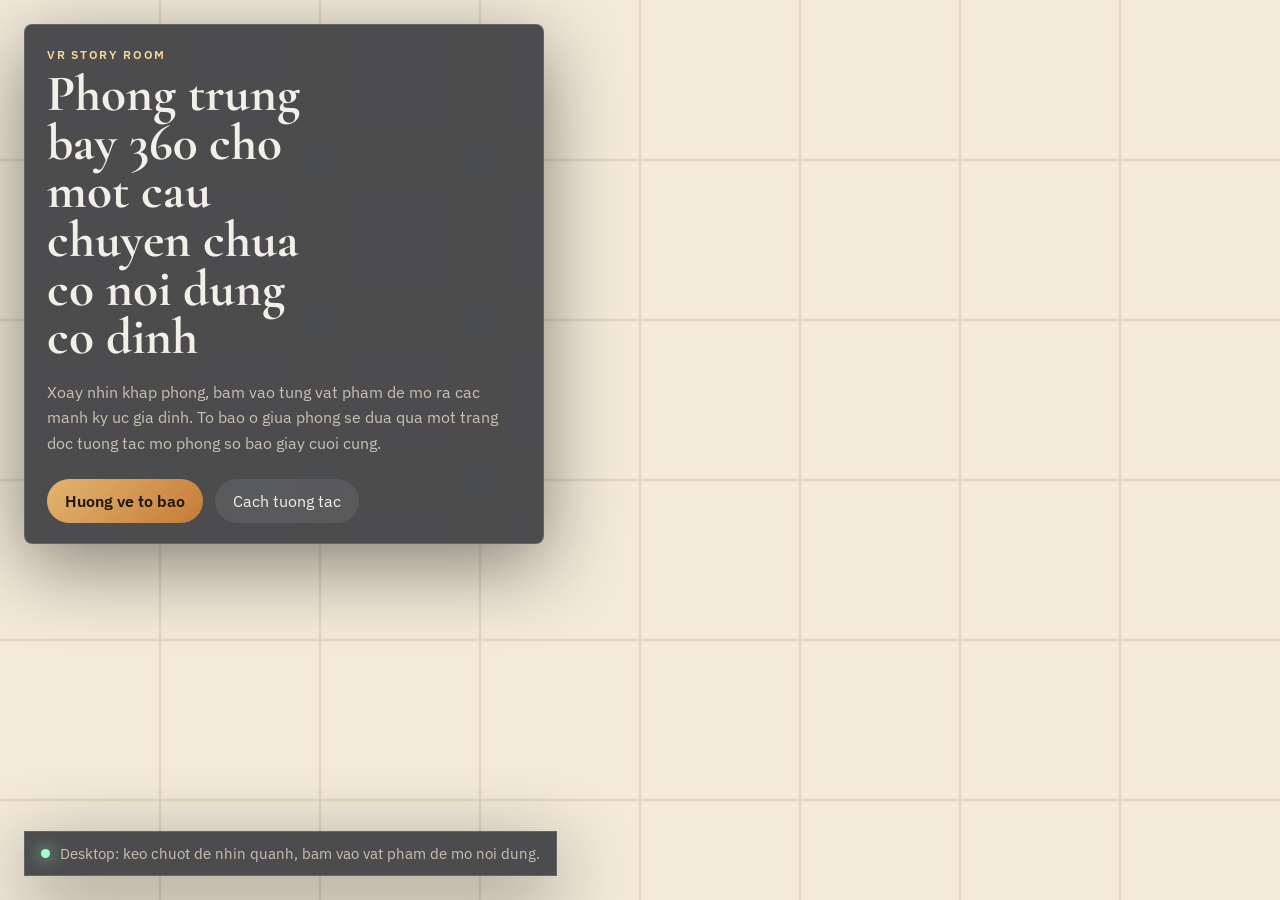
==== index.html @ aeb3fb99 "Add files via upload" ====
<!DOCTYPE html>
<html lang="vi">
  <head>
    <meta charset="UTF-8" />
    <meta name="viewport" content="width=device-width, initial-scale=1.0" />
    <title>Phong Trung Bay 360</title>
    <meta
      name="description"
      content="Mot phong trung bay 360 do ke chuyen bang vat pham va mot trang bao tuong tac."
    />
    <link rel="preconnect" href="https://fonts.googleapis.com" />
    <link rel="preconnect" href="https://fonts.gstatic.com" crossorigin />
    <link
      href="https://fonts.googleapis.com/css2?family=Cormorant+Garamond:wght@500;600;700&family=IBM+Plex+Sans:wght@400;500;600&display=swap"
      rel="stylesheet"
    />
    <link rel="stylesheet" href="./styles.css" />
    <script src="https://aframe.io/releases/1.7.1/aframe.min.js"></script>
    <script src="./script.js" defer></script>
  </head>
  <body>
    <main class="app-shell">
      <section class="hud">
        <div class="hud__intro glass">
          <p class="eyebrow">VR Story Room</p>
          <h1>Phong trung bay 360 cho mot cau chuyen chua co noi dung co dinh</h1>
          <p class="lede">
            Xoay nhin khap phong, bam vao tung vat pham de mo ra cac manh ky uc gia dinh.
            To bao o giua phong se dua qua mot trang doc tuong tac mo phong so bao giay cuoi cung.
          </p>
          <div class="hud__actions">
            <button type="button" class="button button--primary" data-action="focus-newspaper">
              Huong ve to bao
            </button>
            <button type="button" class="button" data-action="toggle-help">
              Cach tuong tac
            </button>
          </div>
        </div>

        <div class="hud__status glass">
          <span class="status-dot"></span>
          <span>Desktop: keo chuot de nhin quanh, bam vao vat pham de mo noi dung.</span>
        </div>
      </section>

      <section class="help-panel glass" id="helpPanel" hidden>
        <div class="panel-header">
          <div>
            <p class="eyebrow">Huong dan</p>
            <h2>Dieu huong phong 360</h2>
          </div>
          <button type="button" class="icon-button" data-action="close-help" aria-label="Dong huong dan">
            x
          </button>
        </div>
        <ul class="help-list">
          <li>Keo chuot hoac vuot man hinh de xoay nhin 360 do.</li>
          <li>Bam vao vong sang tren tung vat pham de doc noi dung gia dinh.</li>
          <li>Bam vao to bao de chuyen sang giao dien bao tuong tac.</li>
          <li>Bam "Tro lai phong" de quay lai khong gian VR bat cu luc nao.</li>
        </ul>
      </section>

      <section class="overlay overlay--hidden glass" id="artifactPanel" aria-live="polite">
        <div class="panel-header">
          <div>
            <p class="eyebrow" id="artifactTag">Vat pham</p>
            <h2 id="artifactTitle">Tieu de</h2>
          </div>
          <button type="button" class="icon-button" data-action="close-panel" aria-label="Dong thong tin">
            x
          </button>
        </div>
        <p class="artifact-subtitle" id="artifactSubtitle"></p>
        <div class="artifact-body" id="artifactBody"></div>
      </section>

      <section class="newspaper overlay overlay--hidden" id="newspaperView" aria-live="polite">
        <div class="newspaper__toolbar">
          <div>
            <p class="eyebrow">Tu phong trung bay sang mat bao</p>
            <h2>So bao cuoi cung</h2>
          </div>
          <div class="newspaper__actions">
            <button type="button" class="button button--light" data-action="open-frontpage">
              Trang nhat
            </button>
            <button type="button" class="button button--light" data-action="open-feature">
              Phong su
            </button>
            <button type="button" class="button button--light" data-action="close-newspaper">
              Tro lai phong
            </button>
          </div>
        </div>

        <div class="newspaper__pages" data-mode="frontpage">
          <article class="sheet sheet--front">
            <header class="masthead">
              <p class="masthead__date">Saigon, thang 05 nam 2020</p>
              <h3>Nhip Song Cuoi Tuan</h3>
              <p class="masthead__tagline">Ban in cuoi cung truoc khi toa soan dung bao giay</p>
            </header>

            <section class="front-layout">
              <div class="headline-block">
                <p class="kicker">Ban dac biet</p>
                <h4>Tieng may in dung lai, ky uc bat dau noi lon hon</h4>
                <p>
                  So bao nay duoc trung bay nhu mot vat chuyen canh: tu giay muc sang khong gian
                  so, tu doc don tuyen sang trinh dien, tu tin tuc sang hoi uc.
                </p>
                <button type="button" class="text-link" data-action="open-feature">
                  Mo bai phong su chinh
                </button>
              </div>

              <div class="front-photo" aria-hidden="true">
                <div class="press-room">
                  <span class="press-room__beam"></span>
                  <span class="press-room__beam"></span>
                  <span class="press-room__beam"></span>
                </div>
              </div>

              <div class="column-snippets">
                <button type="button" class="snippet" data-feature="editor-note">
                  <span class="snippet__label">Thu toa soan</span>
                  <strong>Mot loi chao tam biet khong hoan toan buon ba</strong>
                </button>
                <button type="button" class="snippet" data-feature="timeline">
                  <span class="snippet__label">Du lieu</span>
                  <strong>4 cot moc tu ngay phong vien roi toa soan den ngay may in tat</strong>
                </button>
                <button type="button" class="snippet" data-feature="archive">
                  <span class="snippet__label">Luu tru</span>
                  <strong>Nhung gi se duoc giu lai khi bao giay khong con duoc in</strong>
                </button>
              </div>
            </section>
          </article>

          <article class="sheet sheet--feature">
            <div class="feature-grid">
              <section class="feature-main">
                <p class="kicker" id="featureKicker">Phong su</p>
                <h4 id="featureTitle">Mot phong tin vang tieng may rot xoat</h4>
                <p class="feature-deck" id="featureDeck">
                  Ban mo rong noi dung nay bang van ban that cua ban sau, hien tai duoc dien bang
                  mot nhom chi tiet gia dinh de giu dung tinh chat trien lam ke chuyen.
                </p>
                <div class="feature-copy" id="featureCopy"></div>
              </section>

              <aside class="feature-side">
                <div class="archive-card">
                  <p class="archive-card__label">Chi tiet tuong tac</p>
                  <h5>Ban co the doi goc ke chuyen</h5>
                  <p>
                    Moi nut o cot ben nay la mot lop noi dung. Khi co chat lieu that, ban chi can
                    thay du lieu trong `script.js`.
                  </p>
                </div>
                <div class="sidebar-list">
                  <button type="button" class="sidebar-item" data-feature="editor-note">
                    Thu toa soan
                  </button>
                  <button type="button" class="sidebar-item" data-feature="timeline">
                    Cot moc chuyen doi
                  </button>
                  <button type="button" class="sidebar-item" data-feature="archive">
                    Vat con sot lai
                  </button>
                </div>
              </aside>
            </div>
          </article>
        </div>
      </section>

      <section class="scene-wrap" id="sceneWrap">
        <a-scene
          renderer="antialias: true; colorManagement: true"
          background="color: #111111"
          vr-mode-ui="enabled: true"
          embedded
        >
          <a-assets>
            <img
              id="paperTexture"
              alt=""
              src="data:image/svg+xml;utf8,%3Csvg xmlns='http://www.w3.org/2000/svg' viewBox='0 0 512 512'%3E%3Crect width='512' height='512' fill='%23f3ead9'/%3E%3Cg fill='none' stroke='%23d3c3a5' stroke-width='1' opacity='.45'%3E%3Cpath d='M0 64h512M0 128h512M0 192h512M0 256h512M0 320h512M0 384h512M0 448h512'/%3E%3Cpath d='M64 0v512M128 0v512M192 0v512M256 0v512M320 0v512M384 0v512M448 0v512'/%3E%3C/g%3E%3C/svg%3E"
            />
          </a-assets>

          <a-entity light="type: ambient; color: #b9d0ff; intensity: 0.95"></a-entity>
          <a-entity light="type: point; color: #ffe2a0; intensity: 1.2; distance: 18" position="0 4 0"></a-entity>
          <a-entity light="type: point; color: #7fb2ff; intensity: 0.6; distance: 14" position="-3 2 -3"></a-entity>

          <a-sky color="#0f1117"></a-sky>
          <a-plane
            position="0 0 0"
            rotation="-90 0 0"
            width="14"
            height="14"
            color="#38281f"
            material="roughness: 1; metalness: 0.05"
          ></a-plane>

          <a-box position="0 2.5 -7" width="14" height="5" depth="0.3" color="#2b2624"></a-box>
          <a-box position="7 2.5 0" width="0.3" height="5" depth="14" color="#211c1b"></a-box>
          <a-box position="-7 2.5 0" width="0.3" height="5" depth="14" color="#211c1b"></a-box>
          <a-box position="0 5 0" width="14" height="0.2" depth="14" color="#171717"></a-box>

          <a-cylinder position="0 0.55 -2.1" radius="0.75" height="1.1" color="#5f4735"></a-cylinder>
          <a-box
            id="newspaperArtifact"
            class="clickable"
            data-artifact="newspaper"
            position="0 1.32 -2.1"
            rotation="-12 0 0"
            width="1.1"
            height="0.04"
            depth="0.82"
            material="src: #paperTexture; roughness: 1"
            shadow="cast: true"
          ></a-box>
          <a-ring
            class="clickable"
            data-artifact="newspaper"
            position="0 1.52 -2.1"
            rotation="90 0 0"
            radius-inner="0.26"
            radius-outer="0.34"
            color="#f6d79a"
            material="opacity: 0.95"
            animation="property: scale; dir: alternate; dur: 1300; easing: easeInOutSine; loop: true; to: 1.12 1.12 1.12"
          ></a-ring>

          <a-box position="-3.4 0.58 -3.4" width="0.95" height="1.16" depth="0.95" color="#51453f"></a-box>
          <a-cylinder position="-3.4 1.18 -3.4" radius="0.31" height="0.52" color="#cfc6b8"></a-cylinder>
          <a-box position="-3.4 1.52 -3.18" width="0.56" height="0.06" depth="0.18" color="#111111"></a-box>
          <a-ring
            class="clickable"
            data-artifact="voice"
            position="-3.4 2.02 -3.18"
            rotation="0 45 0"
            radius-inner="0.16"
            radius-outer="0.22"
            color="#8bc6ff"
            animation="property: rotation; dur: 6000; easing: linear; loop: true; to: 0 405 0"
          ></a-ring>

          <a-box position="3.2 0.58 -3.3" width="0.96" height="1.16" depth="0.96" color="#4a4038"></a-box>
          <a-box position="3.2 1.5 -3.3" width="0.74" height="0.58" depth="0.42" color="#262321"></a-box>
          <a-box position="3.2 1.86 -3.1" width="0.34" height="0.12" depth="0.08" color="#8b6f4f"></a-box>
          <a-ring
            class="clickable"
            data-artifact="typewriter"
            position="3.2 2.08 -3.1"
            rotation="0 -35 0"
            radius-inner="0.16"
            radius-outer="0.22"
            color="#ffa6a6"
            animation="property: rotation; dur: 5800; easing: linear; loop: true; to: 0 325 0"
          ></a-ring>

          <a-box position="-4.6 1.8 2.7" width="1.36" height="1.82" depth="0.16" color="#63584e"></a-box>
          <a-plane position="-4.58 1.8 2.8" width="1.12" height="1.52" color="#ece3d1"></a-plane>
          <a-ring
            class="clickable"
            data-artifact="timeline"
            position="-4.58 0.76 2.78"
            rotation="0 38 0"
            radius-inner="0.15"
            radius-outer="0.22"
            color="#a9f0d1"
            animation="property: scale; dir: alternate; dur: 1150; easing: easeInOutSine; loop: true; to: 1.16 1.16 1.16"
          ></a-ring>

          <a-box position="4.5 0.55 2.5" width="1.06" height="1.1" depth="1.06" color="#443931"></a-box>
          <a-box position="4.5 1.36 2.5" width="0.9" height="0.26" depth="0.56" color="#80584a"></a-box>
          <a-cylinder position="4.12 1.72 2.52" radius="0.11" height="0.48" color="#d6b486"></a-cylinder>
          <a-cylinder position="4.5 1.72 2.52" radius="0.11" height="0.48" color="#d6b486"></a-cylinder>
          <a-cylinder position="4.88 1.72 2.52" radius="0.11" height="0.48" color="#d6b486"></a-cylinder>
          <a-ring
            class="clickable"
            data-artifact="archive"
            position="4.5 2.08 2.5"
            rotation="0 -42 0"
            radius-inner="0.16"
            radius-outer="0.22"
            color="#ffe38b"
            animation="property: rotation; dur: 6200; easing: linear; loop: true; to: 0 330 0"
          ></a-ring>

          <a-entity id="cameraRig" position="0 1.6 2.8">
            <a-camera id="mainCamera" look-controls wasd-controls="enabled: false">
              <a-entity
                id="cursor"
                cursor="rayOrigin: mouse"
                raycaster="objects: .clickable"
                position="0 0 -1"
                geometry="primitive: ring; radiusInner: 0.012; radiusOuter: 0.02"
                material="color: #f8efe4; shader: flat"
              ></a-entity>
            </a-camera>
          </a-entity>
        </a-scene>
      </section>
    </main>
  </body>
</html>
---- styles.css ----
:root {
  --bg: #090b10;
  --bg-soft: rgba(12, 16, 24, 0.72);
  --line: rgba(255, 255, 255, 0.14);
  --text: #f2efe8;
  --muted: #c9c0b2;
  --accent: #d79c4d;
  --accent-soft: #f4d7a3;
  --paper: #f4e8d2;
  --paper-line: #b38e5f;
  --shadow: 0 22px 80px rgba(0, 0, 0, 0.45);
}

* {
  box-sizing: border-box;
}

html,
body {
  margin: 0;
  min-height: 100%;
  background:
    radial-gradient(circle at top, rgba(196, 151, 96, 0.12), transparent 28%),
    linear-gradient(180deg, #10131d 0%, #07090d 100%);
  color: var(--text);
  font-family: "IBM Plex Sans", sans-serif;
}

body {
  overflow: hidden;
}

button,
input,
textarea,
select {
  font: inherit;
}

.app-shell {
  position: relative;
  min-height: 100vh;
}

.scene-wrap,
.scene-wrap > a-scene {
  position: fixed;
  inset: 0;
  width: 100%;
  height: 100%;
}

.hud {
  position: fixed;
  inset: 0;
  pointer-events: none;
  padding: 24px;
  display: flex;
  flex-direction: column;
  justify-content: space-between;
  z-index: 12;
}

.hud__intro,
.hud__status,
.help-panel,
.overlay {
  pointer-events: auto;
}

.hud__intro {
  width: min(520px, calc(100vw - 32px));
}

.hud__status {
  align-self: flex-start;
  display: inline-flex;
  align-items: center;
  gap: 10px;
  padding: 12px 16px;
  font-size: 0.92rem;
  color: var(--muted);
}

.status-dot {
  width: 9px;
  height: 9px;
  border-radius: 50%;
  background: #a8ffcc;
  box-shadow: 0 0 16px #a8ffcc;
}

.glass {
  border: 1px solid var(--line);
  background: var(--bg-soft);
  backdrop-filter: blur(16px);
  -webkit-backdrop-filter: blur(16px);
  box-shadow: var(--shadow);
}

.hud__intro,
.help-panel,
.overlay {
  border-radius: 8px;
}

.hud__intro,
.help-panel {
  padding: 22px 22px 20px;
}

.eyebrow,
.kicker,
.masthead__date,
.snippet__label,
.archive-card__label {
  margin: 0 0 8px;
  font-size: 0.76rem;
  font-weight: 600;
  letter-spacing: 0.14em;
  text-transform: uppercase;
  color: var(--accent-soft);
}

.hud h1,
.help-panel h2,
.overlay h2,
.newspaper__toolbar h2,
.sheet h4,
.archive-card h5,
.masthead h3 {
  margin: 0;
  font-family: "Cormorant Garamond", serif;
  line-height: 0.95;
}

.hud h1 {
  font-size: clamp(2.3rem, 4vw, 4.4rem);
  max-width: 11ch;
}

.lede,
.artifact-subtitle,
.artifact-body,
.feature-copy,
.feature-deck,
.headline-block p,
.archive-card p,
.snippet strong {
  line-height: 1.6;
}

.lede {
  margin: 18px 0 0;
  color: var(--muted);
  max-width: 52ch;
}

.hud__actions,
.newspaper__actions {
  display: flex;
  flex-wrap: wrap;
  gap: 12px;
  margin-top: 22px;
}

.button,
.icon-button,
.text-link,
.snippet,
.sidebar-item {
  border: 0;
  cursor: pointer;
}

.button {
  min-height: 44px;
  padding: 0 18px;
  border-radius: 999px;
  background: rgba(255, 255, 255, 0.08);
  color: var(--text);
  transition: transform 180ms ease, background 180ms ease, opacity 180ms ease;
}

.button:hover,
.icon-button:hover,
.text-link:hover,
.snippet:hover,
.sidebar-item:hover {
  transform: translateY(-1px);
}

.button--primary {
  background: linear-gradient(135deg, #e2b471 0%, #c57c37 100%);
  color: #1d1409;
  font-weight: 600;
}

.button--light {
  background: rgba(28, 18, 7, 0.08);
  color: #2d1d0f;
  border: 1px solid rgba(53, 32, 10, 0.16);
}

.help-panel,
.overlay {
  position: fixed;
  z-index: 13;
}

.help-panel {
  top: 24px;
  right: 24px;
  width: min(420px, calc(100vw - 32px));
}

.panel-header {
  display: flex;
  align-items: flex-start;
  justify-content: space-between;
  gap: 12px;
}

.icon-button {
  width: 38px;
  height: 38px;
  border-radius: 50%;
  flex: 0 0 38px;
  background: rgba(255, 255, 255, 0.08);
  color: inherit;
}

.help-list {
  margin: 18px 0 0;
  padding-left: 18px;
  color: var(--muted);
  line-height: 1.7;
}

.overlay {
  right: 24px;
  bottom: 24px;
  width: min(430px, calc(100vw - 32px));
  padding: 22px;
  transform: translateY(0);
  opacity: 1;
  transition: opacity 220ms ease, transform 220ms ease;
}

.overlay--hidden {
  opacity: 0;
  transform: translateY(14px);
  pointer-events: none;
}

.artifact-subtitle {
  margin: 16px 0 0;
  color: var(--accent-soft);
}

.artifact-body {
  margin-top: 14px;
  color: var(--muted);
}

.artifact-body p {
  margin: 0 0 14px;
}

.artifact-body p:last-child {
  margin-bottom: 0;
}

.newspaper {
  inset: 0;
  z-index: 18;
  width: auto;
  padding: 0;
  background:
    linear-gradient(180deg, rgba(12, 10, 9, 0.32), rgba(12, 10, 9, 0.54)),
    linear-gradient(135deg, #d0b388 0%, #a66f3b 100%);
}

.newspaper__toolbar {
  display: flex;
  align-items: flex-start;
  justify-content: space-between;
  gap: 24px;
  padding: 24px;
  color: #2d1b0a;
}

.newspaper__toolbar h2 {
  font-size: clamp(2.1rem, 4vw, 3.4rem);
}

.newspaper__pages {
  min-height: calc(100vh - 108px);
  padding: 0 24px 24px;
  display: grid;
  place-items: center;
}

.sheet {
  width: min(1180px, 100%);
  min-height: min(760px, calc(100vh - 152px));
  border-radius: 6px;
  background:
    linear-gradient(180deg, rgba(255, 255, 255, 0.26), transparent 18%),
    linear-gradient(90deg, rgba(103, 64, 18, 0.08), transparent 20%, transparent 80%, rgba(103, 64, 18, 0.08)),
    var(--paper);
  color: #2b1d11;
  box-shadow: 0 28px 80px rgba(36, 18, 0, 0.32);
  border: 1px solid rgba(80, 47, 10, 0.12);
  padding: clamp(20px, 3vw, 34px);
}

.masthead {
  display: grid;
  gap: 10px;
  padding-bottom: 18px;
  border-bottom: 3px double rgba(63, 39, 12, 0.5);
}

.masthead h3 {
  font-size: clamp(3rem, 7vw, 5.6rem);
}

.masthead__tagline {
  margin: 0;
  color: rgba(43, 29, 17, 0.72);
}

.front-layout,
.feature-grid {
  display: grid;
  gap: 24px;
  margin-top: 24px;
}

.front-layout {
  grid-template-columns: minmax(0, 1.2fr) minmax(280px, 0.9fr) minmax(220px, 0.7fr);
  align-items: stretch;
}

.headline-block h4,
.feature-main h4 {
  font-size: clamp(2rem, 4vw, 3.4rem);
  margin-bottom: 16px;
}

.headline-block p {
  margin: 0 0 12px;
}

.text-link {
  padding: 0;
  background: transparent;
  color: #7e4d19;
  font-weight: 600;
}

.front-photo {
  min-height: 360px;
  border: 1px solid rgba(61, 37, 15, 0.18);
  background:
    linear-gradient(180deg, rgba(255, 245, 223, 0.24), transparent 24%),
    radial-gradient(circle at center, rgba(221, 192, 134, 0.4), transparent 52%),
    linear-gradient(180deg, #5c483b 0%, #1d1715 72%);
  overflow: hidden;
}

.press-room {
  position: relative;
  width: 100%;
  height: 100%;
  background:
    linear-gradient(90deg, rgba(0, 0, 0, 0.15) 8%, transparent 8%, transparent 16%, rgba(0, 0, 0, 0.18) 16%, rgba(0, 0, 0, 0.18) 22%, transparent 22%, transparent 78%, rgba(0, 0, 0, 0.18) 78%, rgba(0, 0, 0, 0.18) 84%, transparent 84%, transparent 92%, rgba(0, 0, 0, 0.14) 92%);
}

.press-room::before,
.press-room::after {
  content: "";
  position: absolute;
  inset: auto 12% 18% 12%;
  height: 28%;
  background: linear-gradient(180deg, #b58a51 0%, #2f2118 100%);
}

.press-room::after {
  inset: auto 20% 6% 20%;
  height: 18%;
  background: linear-gradient(180deg, #694a34 0%, #241710 100%);
}

.press-room__beam {
  position: absolute;
  inset: 0;
  background: linear-gradient(180deg, rgba(255, 223, 177, 0.3), transparent 56%);
  clip-path: polygon(46% 0, 54% 0, 70% 100%, 30% 100%);
}

.press-room__beam:nth-child(2) {
  transform: translateX(-24%);
}

.press-room__beam:nth-child(3) {
  transform: translateX(24%);
}

.column-snippets,
.sidebar-list {
  display: grid;
  gap: 12px;
}

.snippet,
.sidebar-item {
  width: 100%;
  padding: 14px;
  text-align: left;
  border-radius: 6px;
  background: rgba(255, 250, 243, 0.72);
  border: 1px solid rgba(61, 37, 15, 0.12);
  color: #2b1d11;
}

.snippet__label {
  display: block;
  color: #91602c;
}

.feature-grid {
  grid-template-columns: minmax(0, 1.4fr) minmax(240px, 0.64fr);
}

.feature-copy {
  column-count: 2;
  column-gap: 26px;
}

.feature-copy p {
  margin: 0 0 14px;
}

.feature-side {
  display: grid;
  gap: 18px;
}

.archive-card {
  padding: 18px;
  border-radius: 6px;
  background: rgba(110, 73, 33, 0.08);
  border: 1px solid rgba(64, 39, 13, 0.12);
}

.archive-card h5 {
  font-size: 1.7rem;
  margin-bottom: 12px;
}

.sheet--feature {
  display: none;
}

.newspaper__pages[data-mode="feature"] .sheet--front {
  display: none;
}

.newspaper__pages[data-mode="feature"] .sheet--feature {
  display: block;
}

@media (max-width: 980px) {
  body {
    overflow: auto;
  }

  .front-layout,
  .feature-grid {
    grid-template-columns: 1fr;
  }

  .feature-copy {
    column-count: 1;
  }

  .newspaper__toolbar {
    flex-direction: column;
    gap: 16px;
  }
}

@media (max-width: 720px) {
  .hud,
  .newspaper__toolbar,
  .newspaper__pages {
    padding: 16px;
  }

  .hud__intro,
  .overlay,
  .help-panel {
    width: calc(100vw - 32px);
  }

  .overlay,
  .help-panel {
    right: 16px;
  }

  .overlay {
    bottom: 16px;
  }

  .help-panel {
    top: 16px;
  }

  .sheet {
    min-height: auto;
    padding: 18px;
  }

  .hud__status {
    max-width: calc(100vw - 32px);
  }
}
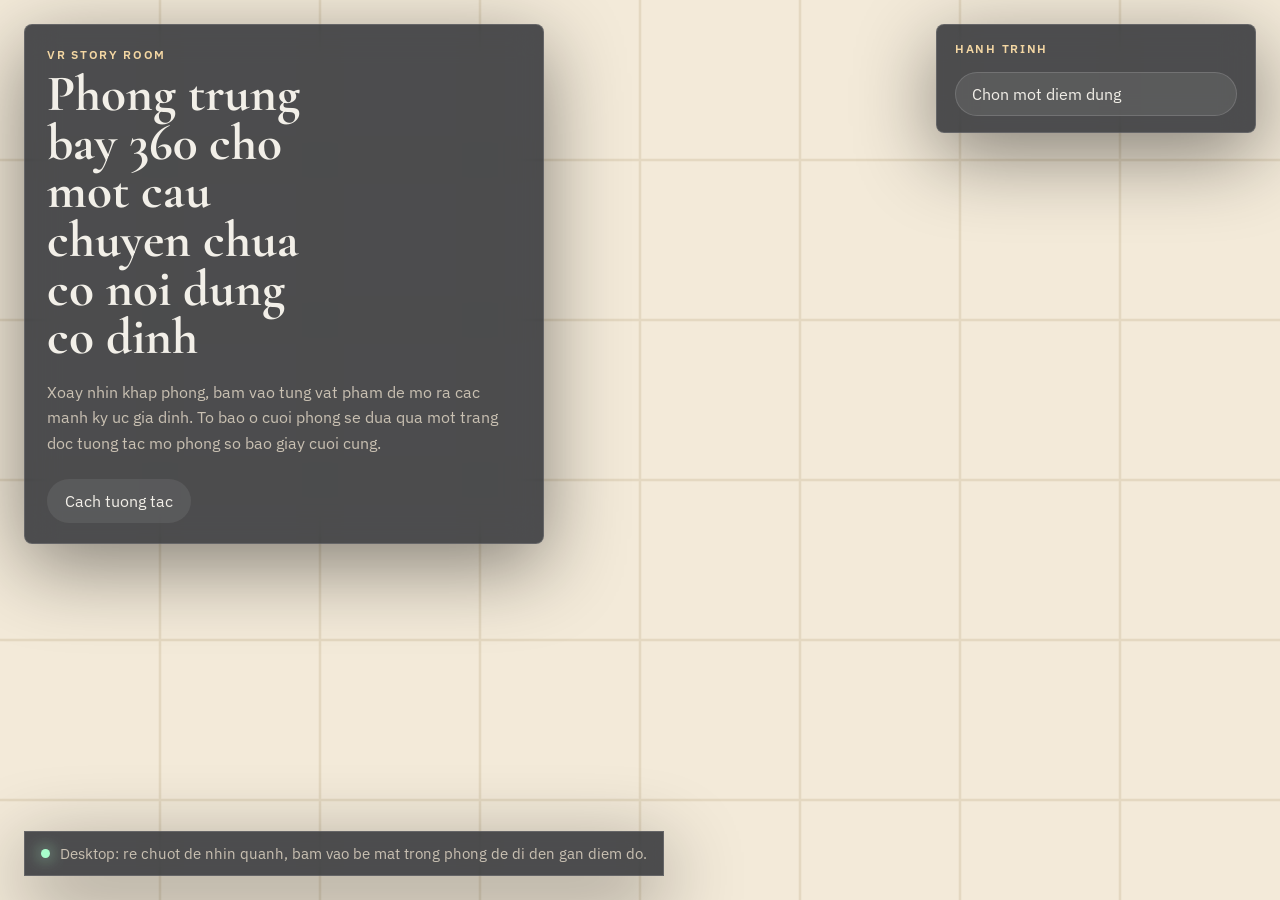
==== commit 62fb4dc7: "Add files via upload" ====
--- a/index.html
+++ b/index.html
@@ -26,12 +26,9 @@
           <h1>Phong trung bay 360 cho mot cau chuyen chua co noi dung co dinh</h1>
           <p class="lede">
             Xoay nhin khap phong, bam vao tung vat pham de mo ra cac manh ky uc gia dinh.
-            To bao o giua phong se dua qua mot trang doc tuong tac mo phong so bao giay cuoi cung.
+            To bao o cuoi phong se dua qua mot trang doc tuong tac mo phong so bao giay cuoi cung.
           </p>
           <div class="hud__actions">
-            <button type="button" class="button button--primary" data-action="focus-newspaper">
-              Huong ve to bao
-            </button>
             <button type="button" class="button" data-action="toggle-help">
               Cach tuong tac
             </button>
@@ -40,8 +37,22 @@
 
         <div class="hud__status glass">
           <span class="status-dot"></span>
-          <span>Desktop: keo chuot de nhin quanh, bam vao vat pham de mo noi dung.</span>
-        </div>
+          <span>Desktop: re chuot de nhin quanh, bam vao be mat trong phong de di den gan diem do.</span>
+        </div>
+      </section>
+
+      <section class="top-bar glass" aria-label="Hanh trinh phong trung bay">
+        <label class="top-bar__field" for="journeySelect">
+          <span class="eyebrow">Hanh trinh</span>
+          <select id="journeySelect" class="top-bar__select">
+            <option value="">Chon mot diem dung</option>
+            <option value="timeline">Mo dau</option>
+            <option value="voice">Giong noi</option>
+            <option value="typewriter">Ban thao</option>
+            <option value="archive">Luu tru</option>
+            <option value="newspaper">To bao cuoi cung</option>
+          </select>
+        </label>
       </section>
 
       <section class="help-panel glass" id="helpPanel" hidden>
@@ -56,8 +67,10 @@
         </div>
         <ul class="help-list">
           <li>Keo chuot hoac vuot man hinh de xoay nhin 360 do.</li>
-          <li>Bam vao vong sang tren tung vat pham de doc noi dung gia dinh.</li>
-          <li>Bam vao to bao de chuyen sang giao dien bao tuong tac.</li>
+          <li>Bam vao bat ky be mat nao trong phong, ke ca san va tuong, de di den gan diem do.</li>
+          <li>Bam vao buc trung bay de di lai gan. Bam truc tiep vao vat pham moi mo bang thong tin.</li>
+          <li>Su dung dropdown Hanh trinh o phia tren de nhay nhanh toi tung diem dung.</li>
+          <li>Bam vao to bao o cuoi phong de chuyen sang giao dien bao tuong tac.</li>
           <li>Bam "Tro lai phong" de quay lai khong gian VR bat cu luc nao.</li>
         </ul>
       </section>
@@ -83,99 +96,25 @@
             <h2>So bao cuoi cung</h2>
           </div>
           <div class="newspaper__actions">
-            <button type="button" class="button button--light" data-action="open-frontpage">
-              Trang nhat
-            </button>
-            <button type="button" class="button button--light" data-action="open-feature">
-              Phong su
+            <a class="button button--light" href="./to-bao-cuoi-cung.html" target="_blank" rel="noreferrer">
+              Mo rieng 1 tab
+            </a>
+            <button type="button" class="button button--light" data-action="reload-newspaper">
+              Tai lai to bao
             </button>
             <button type="button" class="button button--light" data-action="close-newspaper">
               Tro lai phong
             </button>
           </div>
         </div>
-
-        <div class="newspaper__pages" data-mode="frontpage">
-          <article class="sheet sheet--front">
-            <header class="masthead">
-              <p class="masthead__date">Saigon, thang 05 nam 2020</p>
-              <h3>Nhip Song Cuoi Tuan</h3>
-              <p class="masthead__tagline">Ban in cuoi cung truoc khi toa soan dung bao giay</p>
-            </header>
-
-            <section class="front-layout">
-              <div class="headline-block">
-                <p class="kicker">Ban dac biet</p>
-                <h4>Tieng may in dung lai, ky uc bat dau noi lon hon</h4>
-                <p>
-                  So bao nay duoc trung bay nhu mot vat chuyen canh: tu giay muc sang khong gian
-                  so, tu doc don tuyen sang trinh dien, tu tin tuc sang hoi uc.
-                </p>
-                <button type="button" class="text-link" data-action="open-feature">
-                  Mo bai phong su chinh
-                </button>
-              </div>
-
-              <div class="front-photo" aria-hidden="true">
-                <div class="press-room">
-                  <span class="press-room__beam"></span>
-                  <span class="press-room__beam"></span>
-                  <span class="press-room__beam"></span>
-                </div>
-              </div>
-
-              <div class="column-snippets">
-                <button type="button" class="snippet" data-feature="editor-note">
-                  <span class="snippet__label">Thu toa soan</span>
-                  <strong>Mot loi chao tam biet khong hoan toan buon ba</strong>
-                </button>
-                <button type="button" class="snippet" data-feature="timeline">
-                  <span class="snippet__label">Du lieu</span>
-                  <strong>4 cot moc tu ngay phong vien roi toa soan den ngay may in tat</strong>
-                </button>
-                <button type="button" class="snippet" data-feature="archive">
-                  <span class="snippet__label">Luu tru</span>
-                  <strong>Nhung gi se duoc giu lai khi bao giay khong con duoc in</strong>
-                </button>
-              </div>
-            </section>
-          </article>
-
-          <article class="sheet sheet--feature">
-            <div class="feature-grid">
-              <section class="feature-main">
-                <p class="kicker" id="featureKicker">Phong su</p>
-                <h4 id="featureTitle">Mot phong tin vang tieng may rot xoat</h4>
-                <p class="feature-deck" id="featureDeck">
-                  Ban mo rong noi dung nay bang van ban that cua ban sau, hien tai duoc dien bang
-                  mot nhom chi tiet gia dinh de giu dung tinh chat trien lam ke chuyen.
-                </p>
-                <div class="feature-copy" id="featureCopy"></div>
-              </section>
-
-              <aside class="feature-side">
-                <div class="archive-card">
-                  <p class="archive-card__label">Chi tiet tuong tac</p>
-                  <h5>Ban co the doi goc ke chuyen</h5>
-                  <p>
-                    Moi nut o cot ben nay la mot lop noi dung. Khi co chat lieu that, ban chi can
-                    thay du lieu trong `script.js`.
-                  </p>
-                </div>
-                <div class="sidebar-list">
-                  <button type="button" class="sidebar-item" data-feature="editor-note">
-                    Thu toa soan
-                  </button>
-                  <button type="button" class="sidebar-item" data-feature="timeline">
-                    Cot moc chuyen doi
-                  </button>
-                  <button type="button" class="sidebar-item" data-feature="archive">
-                    Vat con sot lai
-                  </button>
-                </div>
-              </aside>
-            </div>
-          </article>
+        <div class="newspaper__pages">
+          <iframe
+            id="newspaperFrame"
+            class="newspaper__frame"
+            src="./to-bao-cuoi-cung.html"
+            title="To bao cuoi cung"
+            loading="lazy"
+          ></iframe>
         </div>
       </section>
 
@@ -200,6 +139,8 @@
 
           <a-sky color="#0f1117"></a-sky>
           <a-plane
+            class="teleportable"
+            data-surface="floor"
             position="0 0 0"
             rotation="-90 0 0"
             width="14"
@@ -207,18 +148,27 @@
             color="#38281f"
             material="roughness: 1; metalness: 0.05"
           ></a-plane>
-
-          <a-box position="0 2.5 -7" width="14" height="5" depth="0.3" color="#2b2624"></a-box>
-          <a-box position="7 2.5 0" width="0.3" height="5" depth="14" color="#211c1b"></a-box>
-          <a-box position="-7 2.5 0" width="0.3" height="5" depth="14" color="#211c1b"></a-box>
+          <a-plane
+            class="teleportable"
+            data-surface="floor"
+            position="0 0.04 0"
+            rotation="-90 0 0"
+            width="13.2"
+            height="13.2"
+            material="color: #ffffff; transparent: true; opacity: 0.0"
+          ></a-plane>
+
+          <a-box class="teleportable" data-surface="wall" position="0 2.5 -7" width="14" height="5" depth="0.3" color="#2b2624"></a-box>
+          <a-box class="teleportable" data-surface="wall" position="7 2.5 0" width="0.3" height="5" depth="14" color="#211c1b"></a-box>
+          <a-box class="teleportable" data-surface="wall" position="-7 2.5 0" width="0.3" height="5" depth="14" color="#211c1b"></a-box>
           <a-box position="0 5 0" width="14" height="0.2" depth="14" color="#171717"></a-box>
 
-          <a-cylinder position="0 0.55 -2.1" radius="0.75" height="1.1" color="#5f4735"></a-cylinder>
+          <a-cylinder class="teleportable" data-surface="pedestal" position="0 0.55 -5.45" radius="0.75" height="1.1" color="#5f4735"></a-cylinder>
           <a-box
             id="newspaperArtifact"
             class="clickable"
             data-artifact="newspaper"
-            position="0 1.32 -2.1"
+            position="0 1.32 -5.45"
             rotation="-12 0 0"
             width="1.1"
             height="0.04"
@@ -226,84 +176,30 @@
             material="src: #paperTexture; roughness: 1"
             shadow="cast: true"
           ></a-box>
-          <a-ring
-            class="clickable"
-            data-artifact="newspaper"
-            position="0 1.52 -2.1"
-            rotation="90 0 0"
-            radius-inner="0.26"
-            radius-outer="0.34"
-            color="#f6d79a"
-            material="opacity: 0.95"
-            animation="property: scale; dir: alternate; dur: 1300; easing: easeInOutSine; loop: true; to: 1.12 1.12 1.12"
-          ></a-ring>
-
-          <a-box position="-3.4 0.58 -3.4" width="0.95" height="1.16" depth="0.95" color="#51453f"></a-box>
-          <a-cylinder position="-3.4 1.18 -3.4" radius="0.31" height="0.52" color="#cfc6b8"></a-cylinder>
-          <a-box position="-3.4 1.52 -3.18" width="0.56" height="0.06" depth="0.18" color="#111111"></a-box>
-          <a-ring
-            class="clickable"
-            data-artifact="voice"
-            position="-3.4 2.02 -3.18"
-            rotation="0 45 0"
-            radius-inner="0.16"
-            radius-outer="0.22"
-            color="#8bc6ff"
-            animation="property: rotation; dur: 6000; easing: linear; loop: true; to: 0 405 0"
-          ></a-ring>
-
-          <a-box position="3.2 0.58 -3.3" width="0.96" height="1.16" depth="0.96" color="#4a4038"></a-box>
-          <a-box position="3.2 1.5 -3.3" width="0.74" height="0.58" depth="0.42" color="#262321"></a-box>
-          <a-box position="3.2 1.86 -3.1" width="0.34" height="0.12" depth="0.08" color="#8b6f4f"></a-box>
-          <a-ring
-            class="clickable"
-            data-artifact="typewriter"
-            position="3.2 2.08 -3.1"
-            rotation="0 -35 0"
-            radius-inner="0.16"
-            radius-outer="0.22"
-            color="#ffa6a6"
-            animation="property: rotation; dur: 5800; easing: linear; loop: true; to: 0 325 0"
-          ></a-ring>
-
-          <a-box position="-4.6 1.8 2.7" width="1.36" height="1.82" depth="0.16" color="#63584e"></a-box>
-          <a-plane position="-4.58 1.8 2.8" width="1.12" height="1.52" color="#ece3d1"></a-plane>
-          <a-ring
-            class="clickable"
-            data-artifact="timeline"
-            position="-4.58 0.76 2.78"
-            rotation="0 38 0"
-            radius-inner="0.15"
-            radius-outer="0.22"
-            color="#a9f0d1"
-            animation="property: scale; dir: alternate; dur: 1150; easing: easeInOutSine; loop: true; to: 1.16 1.16 1.16"
-          ></a-ring>
-
-          <a-box position="4.5 0.55 2.5" width="1.06" height="1.1" depth="1.06" color="#443931"></a-box>
-          <a-box position="4.5 1.36 2.5" width="0.9" height="0.26" depth="0.56" color="#80584a"></a-box>
-          <a-cylinder position="4.12 1.72 2.52" radius="0.11" height="0.48" color="#d6b486"></a-cylinder>
-          <a-cylinder position="4.5 1.72 2.52" radius="0.11" height="0.48" color="#d6b486"></a-cylinder>
-          <a-cylinder position="4.88 1.72 2.52" radius="0.11" height="0.48" color="#d6b486"></a-cylinder>
-          <a-ring
-            class="clickable"
-            data-artifact="archive"
-            position="4.5 2.08 2.5"
-            rotation="0 -42 0"
-            radius-inner="0.16"
-            radius-outer="0.22"
-            color="#ffe38b"
-            animation="property: rotation; dur: 6200; easing: linear; loop: true; to: 0 330 0"
-          ></a-ring>
+
+          <a-box class="teleportable" data-surface="pedestal" position="-3.4 0.58 -3.4" width="0.95" height="1.16" depth="0.95" color="#51453f"></a-box>
+          <a-cylinder class="clickable" data-artifact="voice" position="-3.4 1.18 -3.4" radius="0.31" height="0.52" color="#cfc6b8"></a-cylinder>
+          <a-box class="clickable" data-artifact="voice" position="-3.4 1.52 -3.18" width="0.56" height="0.06" depth="0.18" color="#111111"></a-box>
+
+          <a-box class="teleportable" data-surface="pedestal" position="3.2 0.58 -3.3" width="0.96" height="1.16" depth="0.96" color="#4a4038"></a-box>
+          <a-box class="clickable" data-artifact="typewriter" position="3.2 1.5 -3.3" width="0.74" height="0.58" depth="0.42" color="#262321"></a-box>
+          <a-box class="clickable" data-artifact="typewriter" position="3.2 1.86 -3.1" width="0.34" height="0.12" depth="0.08" color="#8b6f4f"></a-box>
+
+          <a-box class="clickable" data-artifact="timeline" position="-4.6 1.8 2.7" width="1.36" height="1.82" depth="0.16" color="#63584e"></a-box>
+          <a-plane class="clickable" data-artifact="timeline" position="-4.58 1.8 2.8" width="1.12" height="1.52" color="#ece3d1"></a-plane>
+
+          <a-box class="teleportable" data-surface="pedestal" position="4.5 0.55 2.5" width="1.06" height="1.1" depth="1.06" color="#443931"></a-box>
+          <a-box class="clickable" data-artifact="archive" position="4.5 1.36 2.5" width="0.9" height="0.26" depth="0.56" color="#80584a"></a-box>
+          <a-cylinder class="clickable" data-artifact="archive" position="4.12 1.72 2.52" radius="0.11" height="0.48" color="#d6b486"></a-cylinder>
+          <a-cylinder class="clickable" data-artifact="archive" position="4.5 1.72 2.52" radius="0.11" height="0.48" color="#d6b486"></a-cylinder>
+          <a-cylinder class="clickable" data-artifact="archive" position="4.88 1.72 2.52" radius="0.11" height="0.48" color="#d6b486"></a-cylinder>
 
           <a-entity id="cameraRig" position="0 1.6 2.8">
             <a-camera id="mainCamera" look-controls wasd-controls="enabled: false">
               <a-entity
-                id="cursor"
+                id="mouseCursor"
                 cursor="rayOrigin: mouse"
-                raycaster="objects: .clickable"
-                position="0 0 -1"
-                geometry="primitive: ring; radiusInner: 0.012; radiusOuter: 0.02"
-                material="color: #f8efe4; shader: flat"
+                raycaster="objects: .clickable, .teleportable"
               ></a-entity>
             </a-camera>
           </a-entity>
--- a/styles.css
+++ b/styles.css
@@ -63,6 +63,7 @@
 
 .hud__intro,
 .hud__status,
+.top-bar,
 .help-panel,
 .overlay {
   pointer-events: auto;
@@ -80,6 +81,32 @@
   padding: 12px 16px;
   font-size: 0.92rem;
   color: var(--muted);
+}
+
+.top-bar {
+  position: fixed;
+  top: 24px;
+  right: 24px;
+  z-index: 12;
+  width: min(320px, calc(100vw - 32px));
+  padding: 16px 18px;
+  border-radius: 8px;
+}
+
+.top-bar__field {
+  display: grid;
+  gap: 8px;
+}
+
+.top-bar__select {
+  width: 100%;
+  min-height: 44px;
+  border: 1px solid var(--line);
+  border-radius: 999px;
+  background: rgba(255, 255, 255, 0.08);
+  color: var(--text);
+  padding: 0 16px;
+  appearance: none;
 }
 
 .status-dot {
@@ -174,11 +201,15 @@
 }
 
 .button {
+  display: inline-flex;
+  align-items: center;
+  justify-content: center;
   min-height: 44px;
   padding: 0 18px;
   border-radius: 999px;
   background: rgba(255, 255, 255, 0.08);
   color: var(--text);
+  text-decoration: none;
   transition: transform 180ms ease, background 180ms ease, opacity 180ms ease;
 }
 
@@ -301,175 +332,13 @@
   place-items: center;
 }
 
-.sheet {
-  width: min(1180px, 100%);
-  min-height: min(760px, calc(100vh - 152px));
+.newspaper__frame {
+  width: min(1240px, 100%);
+  min-height: calc(100vh - 156px);
+  border: 0;
   border-radius: 6px;
-  background:
-    linear-gradient(180deg, rgba(255, 255, 255, 0.26), transparent 18%),
-    linear-gradient(90deg, rgba(103, 64, 18, 0.08), transparent 20%, transparent 80%, rgba(103, 64, 18, 0.08)),
-    var(--paper);
-  color: #2b1d11;
+  background: #f5efe0;
   box-shadow: 0 28px 80px rgba(36, 18, 0, 0.32);
-  border: 1px solid rgba(80, 47, 10, 0.12);
-  padding: clamp(20px, 3vw, 34px);
-}
-
-.masthead {
-  display: grid;
-  gap: 10px;
-  padding-bottom: 18px;
-  border-bottom: 3px double rgba(63, 39, 12, 0.5);
-}
-
-.masthead h3 {
-  font-size: clamp(3rem, 7vw, 5.6rem);
-}
-
-.masthead__tagline {
-  margin: 0;
-  color: rgba(43, 29, 17, 0.72);
-}
-
-.front-layout,
-.feature-grid {
-  display: grid;
-  gap: 24px;
-  margin-top: 24px;
-}
-
-.front-layout {
-  grid-template-columns: minmax(0, 1.2fr) minmax(280px, 0.9fr) minmax(220px, 0.7fr);
-  align-items: stretch;
-}
-
-.headline-block h4,
-.feature-main h4 {
-  font-size: clamp(2rem, 4vw, 3.4rem);
-  margin-bottom: 16px;
-}
-
-.headline-block p {
-  margin: 0 0 12px;
-}
-
-.text-link {
-  padding: 0;
-  background: transparent;
-  color: #7e4d19;
-  font-weight: 600;
-}
-
-.front-photo {
-  min-height: 360px;
-  border: 1px solid rgba(61, 37, 15, 0.18);
-  background:
-    linear-gradient(180deg, rgba(255, 245, 223, 0.24), transparent 24%),
-    radial-gradient(circle at center, rgba(221, 192, 134, 0.4), transparent 52%),
-    linear-gradient(180deg, #5c483b 0%, #1d1715 72%);
-  overflow: hidden;
-}
-
-.press-room {
-  position: relative;
-  width: 100%;
-  height: 100%;
-  background:
-    linear-gradient(90deg, rgba(0, 0, 0, 0.15) 8%, transparent 8%, transparent 16%, rgba(0, 0, 0, 0.18) 16%, rgba(0, 0, 0, 0.18) 22%, transparent 22%, transparent 78%, rgba(0, 0, 0, 0.18) 78%, rgba(0, 0, 0, 0.18) 84%, transparent 84%, transparent 92%, rgba(0, 0, 0, 0.14) 92%);
-}
-
-.press-room::before,
-.press-room::after {
-  content: "";
-  position: absolute;
-  inset: auto 12% 18% 12%;
-  height: 28%;
-  background: linear-gradient(180deg, #b58a51 0%, #2f2118 100%);
-}
-
-.press-room::after {
-  inset: auto 20% 6% 20%;
-  height: 18%;
-  background: linear-gradient(180deg, #694a34 0%, #241710 100%);
-}
-
-.press-room__beam {
-  position: absolute;
-  inset: 0;
-  background: linear-gradient(180deg, rgba(255, 223, 177, 0.3), transparent 56%);
-  clip-path: polygon(46% 0, 54% 0, 70% 100%, 30% 100%);
-}
-
-.press-room__beam:nth-child(2) {
-  transform: translateX(-24%);
-}
-
-.press-room__beam:nth-child(3) {
-  transform: translateX(24%);
-}
-
-.column-snippets,
-.sidebar-list {
-  display: grid;
-  gap: 12px;
-}
-
-.snippet,
-.sidebar-item {
-  width: 100%;
-  padding: 14px;
-  text-align: left;
-  border-radius: 6px;
-  background: rgba(255, 250, 243, 0.72);
-  border: 1px solid rgba(61, 37, 15, 0.12);
-  color: #2b1d11;
-}
-
-.snippet__label {
-  display: block;
-  color: #91602c;
-}
-
-.feature-grid {
-  grid-template-columns: minmax(0, 1.4fr) minmax(240px, 0.64fr);
-}
-
-.feature-copy {
-  column-count: 2;
-  column-gap: 26px;
-}
-
-.feature-copy p {
-  margin: 0 0 14px;
-}
-
-.feature-side {
-  display: grid;
-  gap: 18px;
-}
-
-.archive-card {
-  padding: 18px;
-  border-radius: 6px;
-  background: rgba(110, 73, 33, 0.08);
-  border: 1px solid rgba(64, 39, 13, 0.12);
-}
-
-.archive-card h5 {
-  font-size: 1.7rem;
-  margin-bottom: 12px;
-}
-
-.sheet--feature {
-  display: none;
-}
-
-.newspaper__pages[data-mode="feature"] .sheet--front {
-  display: none;
-}
-
-.newspaper__pages[data-mode="feature"] .sheet--feature {
-  display: block;
 }
 
 @media (max-width: 980px) {
@@ -477,15 +346,6 @@
     overflow: auto;
   }
 
-  .front-layout,
-  .feature-grid {
-    grid-template-columns: 1fr;
-  }
-
-  .feature-copy {
-    column-count: 1;
-  }
-
   .newspaper__toolbar {
     flex-direction: column;
     gap: 16px;
@@ -494,22 +354,29 @@
 
 @media (max-width: 720px) {
   .hud,
+  .top-bar,
   .newspaper__toolbar,
   .newspaper__pages {
     padding: 16px;
   }
 
   .hud__intro,
+  .top-bar,
   .overlay,
   .help-panel {
     width: calc(100vw - 32px);
   }
 
+  .top-bar,
   .overlay,
   .help-panel {
     right: 16px;
   }
 
+  .top-bar {
+    top: 16px;
+  }
+
   .overlay {
     bottom: 16px;
   }
@@ -518,12 +385,11 @@
     top: 16px;
   }
 
-  .sheet {
-    min-height: auto;
-    padding: 18px;
-  }
-
   .hud__status {
     max-width: calc(100vw - 32px);
   }
-}
+
+  .newspaper__frame {
+    min-height: calc(100vh - 172px);
+  }
+}
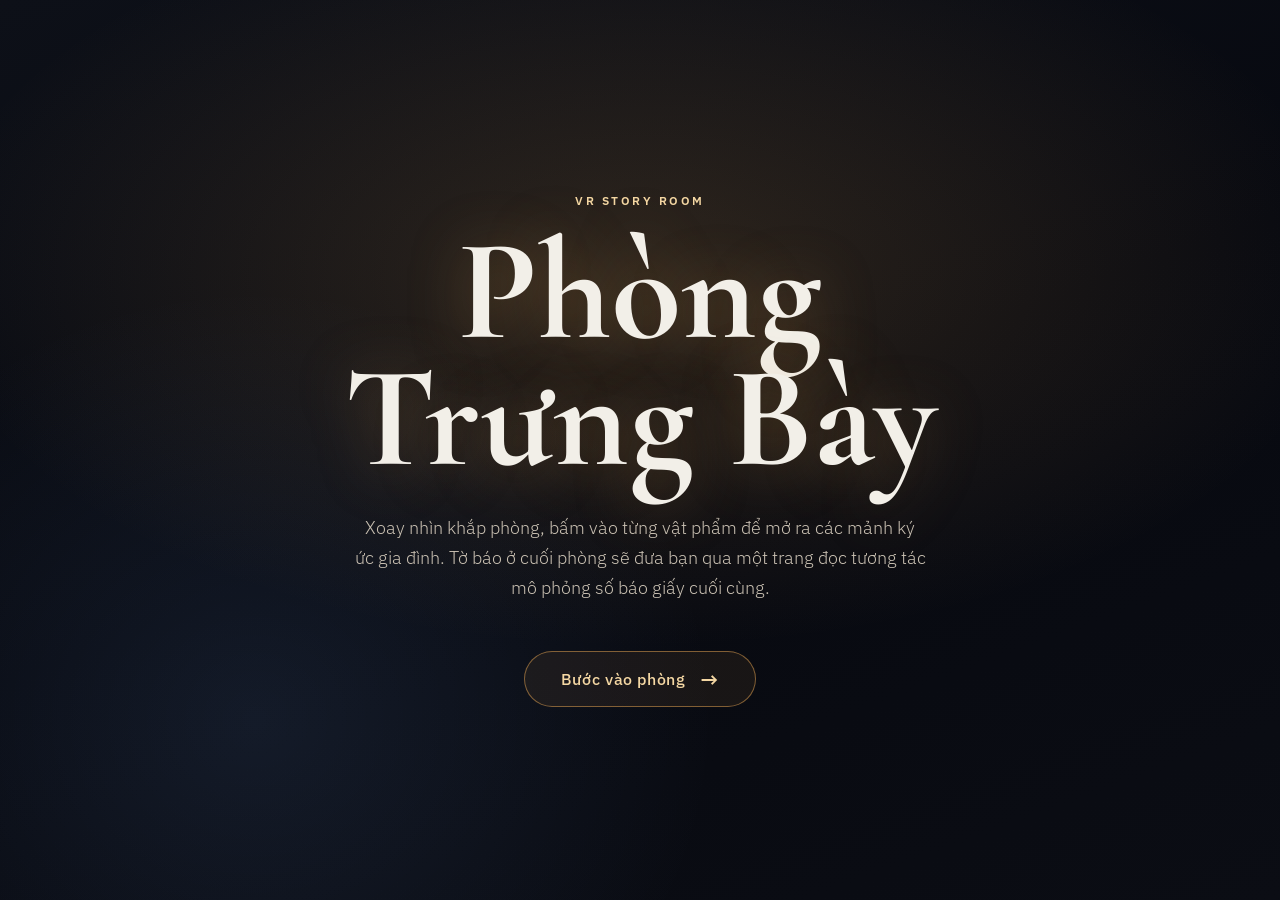
==== commit cf556cd3: "Add files via upload" ====
--- a/index.html
+++ b/index.html
@@ -3,87 +3,126 @@
   <head>
     <meta charset="UTF-8" />
     <meta name="viewport" content="width=device-width, initial-scale=1.0" />
-    <title>Phong Trung Bay 360</title>
-    <meta
-      name="description"
-      content="Mot phong trung bay 360 do ke chuyen bang vat pham va mot trang bao tuong tac."
-    />
+    <title>Phòng Trưng Bày 360</title>
+    <meta name="description" content="Một phòng trưng bày 360 độ kể chuyện bằng vật phẩm và một trang báo tương tác." />
     <link rel="preconnect" href="https://fonts.googleapis.com" />
     <link rel="preconnect" href="https://fonts.gstatic.com" crossorigin />
-    <link
-      href="https://fonts.googleapis.com/css2?family=Cormorant+Garamond:wght@500;600;700&family=IBM+Plex+Sans:wght@400;500;600&display=swap"
-      rel="stylesheet"
-    />
+    <link href="https://fonts.googleapis.com/css2?family=Cormorant+Garamond:ital,wght@0,400;0,500;0,600;0,700;1,400;1,600&family=IBM+Plex+Sans:wght@300;400;500;600&display=swap" rel="stylesheet" />
     <link rel="stylesheet" href="./styles.css" />
     <script src="https://aframe.io/releases/1.7.1/aframe.min.js"></script>
     <script src="./script.js" defer></script>
   </head>
   <body>
-    <main class="app-shell">
+
+    <!-- INTRO SPLASH -->
+    <div class="intro-splash" id="introSplash" role="dialog" aria-modal="true" aria-label="Màn hình giới thiệu">
+      <div class="intro-splash__bg"></div>
+      <div class="intro-splash__content">
+        <p class="intro-splash__eyebrow">VR Story Room</p>
+        <h1 class="intro-splash__title">Phòng<br>Trưng Bày</h1>
+        <p class="intro-splash__lede">
+          Xoay nhìn khắp phòng, bấm vào từng vật phẩm để mở ra các mảnh ký ức gia đình.
+          Tờ báo ở cuối phòng sẽ đưa bạn qua một trang đọc tương tác mô phỏng số báo giấy cuối cùng.
+        </p>
+        <button type="button" class="intro-splash__enter" id="introEnterBtn">
+          <span class="intro-splash__enter-text">Bước vào phòng</span>
+          <span class="intro-splash__enter-arrow" aria-hidden="true">→</span>
+        </button>
+      </div>
+      <div class="intro-splash__scroll-hint" aria-hidden="true">
+        <span class="intro-splash__scroll-dot"></span>
+        <span class="intro-splash__scroll-dot"></span>
+        <span class="intro-splash__scroll-dot"></span>
+      </div>
+    </div>
+
+    <!-- TOOLTIP -->
+    <div class="artifact-tooltip" id="artifactTooltip" aria-hidden="true"></div>
+
+    <!-- CURSOR RING -->
+    <div class="cursor-ring" id="cursorRing" aria-hidden="true">
+      <div class="cursor-ring__inner"></div>
+    </div>
+
+    <main class="app-shell" id="appShell">
       <section class="hud">
-        <div class="hud__intro glass">
-          <p class="eyebrow">VR Story Room</p>
-          <h1>Phong trung bay 360 cho mot cau chuyen chua co noi dung co dinh</h1>
-          <p class="lede">
-            Xoay nhin khap phong, bam vao tung vat pham de mo ra cac manh ky uc gia dinh.
-            To bao o cuoi phong se dua qua mot trang doc tuong tac mo phong so bao giay cuoi cung.
-          </p>
-          <div class="hud__actions">
-            <button type="button" class="button" data-action="toggle-help">
-              Cach tuong tac
-            </button>
-          </div>
+        <div class="intro-shell" id="introShell">
+          <div class="hud__intro glass">
+            <p class="eyebrow">VR Story Room</p>
+            <h1>Phòng trưng bày 360 cho một câu chuyện chưa có nội dung cố định</h1>
+            <p class="lede">
+              Xoay nhìn khắp phòng, bấm vào từng vật phẩm để mở ra các mảnh ký ức gia đình.
+              Tờ báo ở cuối phòng sẽ đưa qua một trang đọc tương tác mô phỏng số báo giấy cuối cùng.
+            </p>
+            <div class="hud__actions">
+              <button type="button" class="button" data-action="toggle-help">Cách tương tác</button>
+            </div>
+          </div>
+          <button type="button" class="intro-shell__toggle" id="introToggle" data-action="toggle-intro" aria-label="Thu gọn bảng giới thiệu" hidden>
+            <span class="intro-shell__toggle-mark" id="introToggleMark">×</span>
+          </button>
         </div>
 
         <div class="hud__status glass">
           <span class="status-dot"></span>
-          <span>Desktop: re chuot de nhin quanh, bam vao be mat trong phong de di den gan diem do.</span>
-        </div>
-      </section>
-
-      <section class="top-bar glass" aria-label="Hanh trinh phong trung bay">
+          <span>Desktop: rê chuột để nhìn quanh, bấm vào bề mặt trong phòng để di đến gần điểm đó. Nhạc nền bật sau lần chạm đầu tiên.</span>
+        </div>
+      </section>
+
+      <!-- PROGRESS COUNTER -->
+      <div class="progress-counter glass" id="progressCounter" aria-live="polite">
+        <span class="progress-counter__nums"><span id="progressCount">0</span><span class="progress-counter__sep"> / 7</span></span>
+        <span class="progress-counter__label">đã khám phá</span>
+        <div class="progress-counter__bar"><div class="progress-counter__fill" id="progressFill"></div></div>
+      </div>
+
+      <section class="top-bar glass" aria-label="Hành trình phòng trưng bày">
         <label class="top-bar__field" for="journeySelect">
-          <span class="eyebrow">Hanh trinh</span>
+          <span class="eyebrow">Hành trình</span>
           <select id="journeySelect" class="top-bar__select">
-            <option value="">Chon mot diem dung</option>
-            <option value="timeline">Mo dau</option>
-            <option value="voice">Giong noi</option>
-            <option value="typewriter">Ban thao</option>
-            <option value="archive">Luu tru</option>
-            <option value="newspaper">To bao cuoi cung</option>
+            <option value="">Chọn một điểm dừng</option>
+            <option value="timeline">Mở đầu</option>
+            <option value="voice">Giọng nói</option>
+            <option value="typewriter">Bản thảo</option>
+            <option value="archive">Lưu trữ</option>
+            <option value="painting-dawn">Tranh số 1</option>
+            <option value="painting-night">Tranh số 2</option>
+            <option value="newspaper">Tờ báo cuối cùng</option>
           </select>
         </label>
+        <div class="top-bar__actions">
+          <button type="button" class="button button--small" data-action="toggle-audio" id="audioButton">Tắt nhạc</button>
+        </div>
       </section>
 
       <section class="help-panel glass" id="helpPanel" hidden>
         <div class="panel-header">
           <div>
-            <p class="eyebrow">Huong dan</p>
-            <h2>Dieu huong phong 360</h2>
-          </div>
-          <button type="button" class="icon-button" data-action="close-help" aria-label="Dong huong dan">
-            x
-          </button>
+            <p class="eyebrow">Hướng dẫn</p>
+            <h2>Điều hướng phòng 360</h2>
+          </div>
+          <button type="button" class="icon-button" data-action="close-help" aria-label="Đóng hướng dẫn">×</button>
         </div>
         <ul class="help-list">
-          <li>Keo chuot hoac vuot man hinh de xoay nhin 360 do.</li>
-          <li>Bam vao bat ky be mat nao trong phong, ke ca san va tuong, de di den gan diem do.</li>
-          <li>Bam vao buc trung bay de di lai gan. Bam truc tiep vao vat pham moi mo bang thong tin.</li>
-          <li>Su dung dropdown Hanh trinh o phia tren de nhay nhanh toi tung diem dung.</li>
-          <li>Bam vao to bao o cuoi phong de chuyen sang giao dien bao tuong tac.</li>
-          <li>Bam "Tro lai phong" de quay lai khong gian VR bat cu luc nao.</li>
+          <li>Kéo chuột hoặc vuốt màn hình để xoay nhìn 360 độ.</li>
+          <li>Bấm vào bất kỳ bề mặt nào trong phòng, kể cả sàn và tường, để di đến gần điểm đó.</li>
+          <li>Bấm vào bức trưng bày để đi lại gần. Bấm trực tiếp vào vật phẩm mới mở bảng thông tin.</li>
+          <li>Sử dụng dropdown Hành trình ở phía trên để nhảy nhanh tới từng điểm dừng.</li>
+          <li>Dùng nút fullscreen mặc định ở góc dưới phải để mở fullscreen mà vẫn giữ được các bảng thông tin.</li>
+          <li>Nhạc nền sẽ bật ở lần chạm đầu tiên, và có thể tắt bật lại bằng nút ở thanh trên.</li>
+          <li>Bấm vào tờ báo ở cuối phòng để chuyển sang giao diện báo tương tác.</li>
+          <li>Bấm "Trở lại phòng" để quay lại không gian VR bất cứ lúc nào.</li>
         </ul>
       </section>
 
+      <!-- ARTIFACT PANEL — full-height, slides from right -->
       <section class="overlay overlay--hidden glass" id="artifactPanel" aria-live="polite">
         <div class="panel-header">
           <div>
-            <p class="eyebrow" id="artifactTag">Vat pham</p>
-            <h2 id="artifactTitle">Tieu de</h2>
-          </div>
-          <button type="button" class="icon-button" data-action="close-panel" aria-label="Dong thong tin">
-            x
-          </button>
+            <p class="eyebrow" id="artifactTag">Vật phẩm</p>
+            <h2 id="artifactTitle">Tiêu đề</h2>
+          </div>
+          <button type="button" class="icon-button" data-action="close-panel" aria-label="Đóng thông tin">×</button>
         </div>
         <p class="artifact-subtitle" id="artifactSubtitle"></p>
         <div class="artifact-body" id="artifactBody"></div>
@@ -92,115 +131,89 @@
       <section class="newspaper overlay overlay--hidden" id="newspaperView" aria-live="polite">
         <div class="newspaper__toolbar">
           <div>
-            <p class="eyebrow">Tu phong trung bay sang mat bao</p>
-            <h2>So bao cuoi cung</h2>
+            <p class="eyebrow">Từ phòng trưng bày sang mặt báo</p>
+            <h2>Số báo cuối cùng</h2>
           </div>
           <div class="newspaper__actions">
-            <a class="button button--light" href="./to-bao-cuoi-cung.html" target="_blank" rel="noreferrer">
-              Mo rieng 1 tab
-            </a>
-            <button type="button" class="button button--light" data-action="reload-newspaper">
-              Tai lai to bao
-            </button>
-            <button type="button" class="button button--light" data-action="close-newspaper">
-              Tro lai phong
-            </button>
+            <a class="button button--light" href="./to-bao-cuoi-cung.html" target="_blank" rel="noreferrer">Mở riêng 1 tab</a>
+            <button type="button" class="button button--light" data-action="reload-newspaper">Tải lại tờ báo</button>
+            <button type="button" class="button button--light" data-action="close-newspaper">Trở lại phòng</button>
           </div>
         </div>
         <div class="newspaper__pages">
-          <iframe
-            id="newspaperFrame"
-            class="newspaper__frame"
-            src="./to-bao-cuoi-cung.html"
-            title="To bao cuoi cung"
-            loading="lazy"
-          ></iframe>
-        </div>
-      </section>
-
+          <iframe id="newspaperFrame" class="newspaper__frame" src="./to-bao-cuoi-cung.html" title="Tờ báo cuối cùng" loading="lazy"></iframe>
+        </div>
+      </section>
+
+      <!-- A-FRAME SCENE -->
       <section class="scene-wrap" id="sceneWrap">
-        <a-scene
-          renderer="antialias: true; colorManagement: true"
-          background="color: #111111"
-          vr-mode-ui="enabled: true"
-          embedded
-        >
+        <a-scene renderer="antialias: true; colorManagement: true" background="color: #111111" vr-mode-ui="enabled: true" embedded>
           <a-assets>
-            <img
-              id="paperTexture"
-              alt=""
-              src="data:image/svg+xml;utf8,%3Csvg xmlns='http://www.w3.org/2000/svg' viewBox='0 0 512 512'%3E%3Crect width='512' height='512' fill='%23f3ead9'/%3E%3Cg fill='none' stroke='%23d3c3a5' stroke-width='1' opacity='.45'%3E%3Cpath d='M0 64h512M0 128h512M0 192h512M0 256h512M0 320h512M0 384h512M0 448h512'/%3E%3Cpath d='M64 0v512M128 0v512M192 0v512M256 0v512M320 0v512M384 0v512M448 0v512'/%3E%3C/g%3E%3C/svg%3E"
-            />
+            <img id="paperTexture" alt="" src="data:image/svg+xml;utf8,%3Csvg xmlns='http://www.w3.org/2000/svg' viewBox='0 0 512 512'%3E%3Crect width='512' height='512' fill='%23f3ead9'/%3E%3Cg fill='none' stroke='%23d3c3a5' stroke-width='1' opacity='.45'%3E%3Cpath d='M0 64h512M0 128h512M0 192h512M0 256h512M0 320h512M0 384h512M0 448h512'/%3E%3Cpath d='M64 0v512M128 0v512M192 0v512M256 0v512M320 0v512M384 0v512M448 0v512'/%3E%3C/g%3E%3C/svg%3E" />
+            <canvas id="timelineCanvas" width="512" height="682"></canvas>
+            <canvas id="archiveCanvas" width="512" height="256"></canvas>
+            <canvas id="paintingDawnCanvas" width="630" height="440"></canvas>
+            <canvas id="paintingNightCanvas" width="610" height="420"></canvas>
           </a-assets>
 
-          <a-entity light="type: ambient; color: #b9d0ff; intensity: 0.95"></a-entity>
-          <a-entity light="type: point; color: #ffe2a0; intensity: 1.2; distance: 18" position="0 4 0"></a-entity>
-          <a-entity light="type: point; color: #7fb2ff; intensity: 0.6; distance: 14" position="-3 2 -3"></a-entity>
-
-          <a-sky color="#0f1117"></a-sky>
-          <a-plane
-            class="teleportable"
-            data-surface="floor"
-            position="0 0 0"
-            rotation="-90 0 0"
-            width="14"
-            height="14"
-            color="#38281f"
-            material="roughness: 1; metalness: 0.05"
-          ></a-plane>
-          <a-plane
-            class="teleportable"
-            data-surface="floor"
-            position="0 0.04 0"
-            rotation="-90 0 0"
-            width="13.2"
-            height="13.2"
-            material="color: #ffffff; transparent: true; opacity: 0.0"
-          ></a-plane>
-
-          <a-box class="teleportable" data-surface="wall" position="0 2.5 -7" width="14" height="5" depth="0.3" color="#2b2624"></a-box>
-          <a-box class="teleportable" data-surface="wall" position="7 2.5 0" width="0.3" height="5" depth="14" color="#211c1b"></a-box>
-          <a-box class="teleportable" data-surface="wall" position="-7 2.5 0" width="0.3" height="5" depth="14" color="#211c1b"></a-box>
-          <a-box position="0 5 0" width="14" height="0.2" depth="14" color="#171717"></a-box>
-
+          <a-entity light="type: ambient; color: #dce8ff; intensity: 1.62"></a-entity>
+          <a-entity light="type: point; color: #ffe2a0; intensity: 2.2; distance: 28" position="0 4.8 0"></a-entity>
+          <a-entity light="type: point; color: #7fb2ff; intensity: 1.2; distance: 24" position="-4.2 2.8 -2.8"></a-entity>
+          <a-entity light="type: point; color: #ffd6a8; intensity: 1.28; distance: 24" position="4.1 2.9 -2.2"></a-entity>
+          <a-entity light="type: point; color: #f2f0ea; intensity: 1.12; distance: 24" position="0 3.8 7.2"></a-entity>
+          <a-entity light="type: point; color: #f7ead7; intensity: 0.92; distance: 20" position="0 3.1 -7.1"></a-entity>
+          <a-entity light="type: directional; color: #fff1cf; intensity: 0.72" position="0 5.4 1.5"></a-entity>
+
+          <a-sky color="#171b24"></a-sky>
+          <a-plane class="teleportable" data-surface="floor" position="0 0 0" rotation="-90 0 0" width="18" height="18" color="#38281f" material="roughness: 1; metalness: 0.05"></a-plane>
+          <a-plane class="teleportable" data-surface="floor" position="0 0.04 0" rotation="-90 0 0" width="17.2" height="17.2" material="color: #ffffff; transparent: true; opacity: 0.0"></a-plane>
+
+          <a-box class="teleportable" data-surface="wall" position="0 2.7 -9" width="18" height="5.4" depth="0.3" color="#2b2624"></a-box>
+          <a-box class="teleportable" data-surface="wall" position="0 2.7 9" width="18" height="5.4" depth="0.3" color="#252120"></a-box>
+          <a-box class="teleportable" data-surface="wall" position="9 2.7 0" width="0.3" height="5.4" depth="18" color="#211c1b"></a-box>
+          <a-box class="teleportable" data-surface="wall" position="-9 2.7 0" width="0.3" height="5.4" depth="18" color="#211c1b"></a-box>
+          <a-box position="0 5.4 0" width="18" height="0.2" depth="18" color="#171717"></a-box>
+
+          <!-- NEWSPAPER -->
           <a-cylinder class="teleportable" data-surface="pedestal" position="0 0.55 -5.45" radius="0.75" height="1.1" color="#5f4735"></a-cylinder>
-          <a-box
-            id="newspaperArtifact"
-            class="clickable"
-            data-artifact="newspaper"
-            position="0 1.32 -5.45"
-            rotation="-12 0 0"
-            width="1.1"
-            height="0.04"
-            depth="0.82"
-            material="src: #paperTexture; roughness: 1"
-            shadow="cast: true"
-          ></a-box>
-
-          <a-box class="teleportable" data-surface="pedestal" position="-3.4 0.58 -3.4" width="0.95" height="1.16" depth="0.95" color="#51453f"></a-box>
-          <a-cylinder class="clickable" data-artifact="voice" position="-3.4 1.18 -3.4" radius="0.31" height="0.52" color="#cfc6b8"></a-cylinder>
-          <a-box class="clickable" data-artifact="voice" position="-3.4 1.52 -3.18" width="0.56" height="0.06" depth="0.18" color="#111111"></a-box>
-
-          <a-box class="teleportable" data-surface="pedestal" position="3.2 0.58 -3.3" width="0.96" height="1.16" depth="0.96" color="#4a4038"></a-box>
-          <a-box class="clickable" data-artifact="typewriter" position="3.2 1.5 -3.3" width="0.74" height="0.58" depth="0.42" color="#262321"></a-box>
-          <a-box class="clickable" data-artifact="typewriter" position="3.2 1.86 -3.1" width="0.34" height="0.12" depth="0.08" color="#8b6f4f"></a-box>
-
-          <a-box class="clickable" data-artifact="timeline" position="-4.6 1.8 2.7" width="1.36" height="1.82" depth="0.16" color="#63584e"></a-box>
-          <a-plane class="clickable" data-artifact="timeline" position="-4.58 1.8 2.8" width="1.12" height="1.52" color="#ece3d1"></a-plane>
-
+          <a-box position="0 1.4 -5.45" width="1.5" height="0.9" depth="1.12" material="color: #dfeaf2; transparent: true; opacity: 0.18; roughness: 0.05; metalness: 0.15"></a-box>
+          <a-box position="0 1.84 -5.45" width="1.58" height="0.06" depth="1.2" color="#6f5943"></a-box>
+          <a-box position="0 0.96 -5.45" width="1.58" height="0.06" depth="1.2" color="#6f5943"></a-box>
+          <a-box id="newspaperArtifact" class="clickable" data-artifact="newspaper" data-label="Tờ báo cuối cùng" position="0 1.32 -5.45" rotation="-12 0 0" width="1.1" height="0.04" depth="0.82" material="src: #paperTexture; roughness: 1" shadow="cast: true"></a-box>
+
+          <!-- VOICE -->
+          <a-box class="teleportable" data-surface="pedestal" position="-2.55 0.58 -2.35" width="0.95" height="1.16" depth="0.95" color="#51453f"></a-box>
+          <a-cylinder class="clickable" data-artifact="voice" data-label="Máy ghi âm" position="-2.55 1.18 -2.35" radius="0.31" height="0.52" color="#cfc6b8"></a-cylinder>
+          <a-box class="clickable" data-artifact="voice" data-label="Máy ghi âm" position="-2.55 1.52 -2.13" width="0.56" height="0.06" depth="0.18" color="#111111"></a-box>
+
+          <!-- TYPEWRITER -->
+          <a-box class="teleportable" data-surface="pedestal" position="2.55 0.58 -2.3" width="0.96" height="1.16" depth="0.96" color="#4a4038"></a-box>
+          <a-box class="clickable" data-artifact="typewriter" data-label="Máy đánh chữ" position="2.55 1.5 -2.3" width="0.74" height="0.58" depth="0.42" color="#262321"></a-box>
+          <a-box class="clickable" data-artifact="typewriter" data-label="Máy đánh chữ" position="2.55 1.86 -2.1" width="0.34" height="0.12" depth="0.08" color="#8b6f4f"></a-box>
+
+          <!-- TIMELINE -->
+          <a-box class="clickable" data-artifact="timeline" data-label="Khung lịch sử" position="-4.6 1.8 2.7" width="1.36" height="1.82" depth="0.16" color="#63584e"></a-box>
+          <a-plane class="clickable" data-artifact="timeline" data-label="Khung lịch sử" position="-4.58 1.8 2.8" width="1.12" height="1.52" material="src: #timelineCanvas"></a-plane>
+
+          <!-- ARCHIVE -->
           <a-box class="teleportable" data-surface="pedestal" position="4.5 0.55 2.5" width="1.06" height="1.1" depth="1.06" color="#443931"></a-box>
-          <a-box class="clickable" data-artifact="archive" position="4.5 1.36 2.5" width="0.9" height="0.26" depth="0.56" color="#80584a"></a-box>
-          <a-cylinder class="clickable" data-artifact="archive" position="4.12 1.72 2.52" radius="0.11" height="0.48" color="#d6b486"></a-cylinder>
-          <a-cylinder class="clickable" data-artifact="archive" position="4.5 1.72 2.52" radius="0.11" height="0.48" color="#d6b486"></a-cylinder>
-          <a-cylinder class="clickable" data-artifact="archive" position="4.88 1.72 2.52" radius="0.11" height="0.48" color="#d6b486"></a-cylinder>
-
+          <a-box class="clickable" data-artifact="archive" data-label="Hộp lưu trữ" position="4.5 1.36 2.5" width="0.9" height="0.26" depth="0.56" material="src: #archiveCanvas; roughness: 1"></a-box>
+          <a-cylinder class="clickable" data-artifact="archive" data-label="Hộp lưu trữ" position="4.12 1.72 2.52" radius="0.11" height="0.48" color="#d6b486"></a-cylinder>
+          <a-cylinder class="clickable" data-artifact="archive" data-label="Hộp lưu trữ" position="4.5 1.72 2.52" radius="0.11" height="0.48" color="#d6b486"></a-cylinder>
+          <a-cylinder class="clickable" data-artifact="archive" data-label="Hộp lưu trữ" position="4.88 1.72 2.52" radius="0.11" height="0.48" color="#d6b486"></a-cylinder>
+
+          <!-- PAINTING DAWN -->
+          <a-box position="-8.84 2.14 -1.95" rotation="0 90 0" width="1.52" height="1.12" depth="0.08" color="#574132"></a-box>
+          <a-plane class="clickable" data-artifact="painting-dawn" data-label="Bức tranh — Bình minh" position="-8.78 2.14 -1.95" rotation="0 90 0" width="1.26" height="0.88" material="src: #paintingDawnCanvas"></a-plane>
+
+          <!-- PAINTING NIGHT -->
+          <a-box position="8.84 2.05 -1.7" rotation="0 -90 0" width="1.48" height="1.08" depth="0.08" color="#493339"></a-box>
+          <a-plane class="clickable" data-artifact="painting-night" data-label="Bức tranh — Đêm khuya" position="8.78 2.05 -1.7" rotation="0 -90 0" width="1.22" height="0.84" material="src: #paintingNightCanvas"></a-plane>
+
+          <!-- Camera rig -->
           <a-entity id="cameraRig" position="0 1.6 2.8">
             <a-camera id="mainCamera" look-controls wasd-controls="enabled: false">
-              <a-entity
-                id="mouseCursor"
-                cursor="rayOrigin: mouse"
-                raycaster="objects: .clickable, .teleportable"
-              ></a-entity>
+              <a-entity id="mouseCursor" cursor="rayOrigin: mouse" raycaster="objects: .clickable, .teleportable"></a-entity>
             </a-camera>
           </a-entity>
         </a-scene>
--- a/styles.css
+++ b/styles.css
@@ -1,6 +1,7 @@
+/* ── Design tokens ── */
 :root {
   --bg: #090b10;
-  --bg-soft: rgba(12, 16, 24, 0.72);
+  --bg-soft: rgba(12, 16, 24, 0.82);
   --line: rgba(255, 255, 255, 0.14);
   --text: #f2efe8;
   --muted: #c9c0b2;
@@ -8,35 +9,298 @@
   --accent-soft: #f4d7a3;
   --paper: #f4e8d2;
   --paper-line: #b38e5f;
-  --shadow: 0 22px 80px rgba(0, 0, 0, 0.45);
-}
-
-* {
-  box-sizing: border-box;
-}
-
-html,
-body {
+  --glow: rgba(215, 156, 77, 0.55);
+  --shadow: 0 22px 80px rgba(0, 0, 0, 0.55);
+  --panel-w: min(440px, calc(100vw - 32px));
+}
+
+* { box-sizing: border-box; }
+
+html, body {
   margin: 0;
   min-height: 100%;
-  background:
-    radial-gradient(circle at top, rgba(196, 151, 96, 0.12), transparent 28%),
-    linear-gradient(180deg, #10131d 0%, #07090d 100%);
+  background: radial-gradient(circle at top, rgba(196,151,96,.12), transparent 28%),
+              linear-gradient(180deg, #10131d 0%, #07090d 100%);
   color: var(--text);
   font-family: "IBM Plex Sans", sans-serif;
 }
 
-body {
+body { overflow: hidden; }
+
+button, input, textarea, select { font: inherit; }
+
+/* ─────────────────────────────────────────
+   INTRO SPLASH
+───────────────────────────────────────── */
+.intro-splash {
+  position: fixed;
+  inset: 0;
+  z-index: 100;
+  display: flex;
+  align-items: center;
+  justify-content: center;
   overflow: hidden;
 }
 
-button,
-input,
-textarea,
-select {
-  font: inherit;
-}
-
+.intro-splash__bg {
+  position: absolute;
+  inset: 0;
+  background:
+    radial-gradient(ellipse 80% 60% at 50% 30%, rgba(215,156,77,.18) 0%, transparent 70%),
+    radial-gradient(ellipse 60% 80% at 20% 80%, rgba(127,178,255,.10) 0%, transparent 60%),
+    linear-gradient(160deg, #0d1018 0%, #070910 50%, #0b0d14 100%);
+  animation: splash-bg-drift 12s ease-in-out infinite alternate;
+}
+
+@keyframes splash-bg-drift {
+  from { transform: scale(1.0) translateY(0); }
+  to   { transform: scale(1.04) translateY(-12px); }
+}
+
+.intro-splash__content {
+  position: relative;
+  z-index: 2;
+  text-align: center;
+  padding: 40px 32px;
+  max-width: 680px;
+  animation: splash-content-in 1.1s cubic-bezier(0.22,1,0.36,1) both;
+}
+
+@keyframes splash-content-in {
+  from { opacity: 0; transform: translateY(36px); }
+  to   { opacity: 1; transform: translateY(0); }
+}
+
+.intro-splash__eyebrow {
+  margin: 0 0 20px;
+  font-size: 0.72rem;
+  font-weight: 600;
+  letter-spacing: 0.22em;
+  text-transform: uppercase;
+  color: var(--accent-soft);
+  animation: splash-content-in 1s .1s both;
+}
+
+.intro-splash__title {
+  margin: 0 0 32px;
+  font-family: "Cormorant Garamond", serif;
+  font-size: clamp(4.5rem, 12vw, 9rem);
+  font-weight: 700;
+  line-height: 0.88;
+  color: var(--text);
+  text-shadow: 0 4px 60px rgba(215,156,77,.35);
+  animation: splash-content-in 1s .2s both;
+}
+
+.intro-splash__lede {
+  margin: 0 0 48px;
+  font-size: clamp(0.95rem, 1.8vw, 1.1rem);
+  font-weight: 300;
+  line-height: 1.7;
+  color: var(--muted);
+  max-width: 52ch;
+  margin-left: auto;
+  margin-right: auto;
+  animation: splash-content-in 1s .35s both;
+}
+
+.intro-splash__enter {
+  display: inline-flex;
+  align-items: center;
+  gap: 14px;
+  min-height: 56px;
+  padding: 0 36px;
+  border-radius: 999px;
+  border: 1.5px solid rgba(215,156,77,.55);
+  background: rgba(215,156,77,.08);
+  color: var(--accent-soft);
+  font-size: 1rem;
+  font-weight: 500;
+  letter-spacing: 0.04em;
+  cursor: pointer;
+  transition: background 220ms ease, border-color 220ms ease, transform 220ms ease, box-shadow 220ms ease;
+  animation: splash-content-in 1s .5s both;
+}
+
+.intro-splash__enter:hover {
+  background: rgba(215,156,77,.18);
+  border-color: var(--accent);
+  transform: translateY(-3px);
+  box-shadow: 0 12px 40px rgba(215,156,77,.25);
+}
+
+.intro-splash__enter-arrow {
+  font-size: 1.4rem;
+  transition: transform 220ms ease;
+}
+
+.intro-splash__enter:hover .intro-splash__enter-arrow {
+  transform: translateX(4px);
+}
+
+.intro-splash__scroll-hint {
+  position: absolute;
+  bottom: 36px;
+  left: 50%;
+  transform: translateX(-50%);
+  display: flex;
+  flex-direction: column;
+  align-items: center;
+  gap: 6px;
+  animation: splash-content-in 1s .8s both;
+}
+
+.intro-splash__scroll-dot {
+  width: 5px;
+  height: 5px;
+  border-radius: 50%;
+  background: var(--accent-soft);
+  opacity: 0;
+  animation: scroll-hint-pulse 1.8s .9s ease-in-out infinite;
+}
+
+.intro-splash__scroll-dot:nth-child(2) { animation-delay: 1.1s; }
+.intro-splash__scroll-dot:nth-child(3) { animation-delay: 1.3s; }
+
+@keyframes scroll-hint-pulse {
+  0%, 100% { opacity: 0; transform: translateY(-4px); }
+  50%       { opacity: 0.6; transform: translateY(0); }
+}
+
+/* Splash exit animation */
+.intro-splash.is-exiting {
+  animation: splash-exit 0.65s cubic-bezier(0.4, 0, 0.2, 1) forwards;
+}
+
+@keyframes splash-exit {
+  0%   { opacity: 1; transform: scale(1); }
+  100% { opacity: 0; transform: scale(1.04); pointer-events: none; }
+}
+
+/* ─────────────────────────────────────────
+   CURSOR RING
+───────────────────────────────────────── */
+.cursor-ring {
+  position: fixed;
+  top: 0; left: 0;
+  width: 36px;
+  height: 36px;
+  margin: -18px 0 0 -18px;
+  border-radius: 50%;
+  border: 1.5px solid rgba(244, 215, 163, 0.6);
+  pointer-events: none;
+  z-index: 80;
+  /* No transition on transform — position updated every RAF frame, zero lag */
+  transition: width 160ms ease, height 160ms ease, margin 160ms ease, border-color 160ms ease, opacity 160ms ease;
+  opacity: 0;
+  mix-blend-mode: screen;
+  will-change: transform;
+}
+
+.cursor-ring.is-visible { opacity: 1; }
+.cursor-ring.is-hovering {
+  width: 52px;
+  height: 52px;
+  margin: -26px 0 0 -26px;
+  border-color: rgba(215,156,77,.9);
+}
+
+.cursor-ring__inner {
+  position: absolute;
+  inset: 50%;
+  width: 5px; height: 5px;
+  margin: -2.5px 0 0 -2.5px;
+  border-radius: 50%;
+  background: var(--accent-soft);
+  transform: scale(1);
+  transition: transform 160ms ease;
+}
+
+.cursor-ring.is-hovering .cursor-ring__inner { transform: scale(1.6); }
+
+/* ─────────────────────────────────────────
+   TOOLTIP
+───────────────────────────────────────── */
+.artifact-tooltip {
+  position: fixed;
+  z-index: 81;
+  pointer-events: none;
+  padding: 7px 14px;
+  border-radius: 999px;
+  background: rgba(12,16,24,.92);
+  border: 1px solid rgba(215,156,77,.35);
+  color: var(--accent-soft);
+  font-size: 0.8rem;
+  font-weight: 500;
+  letter-spacing: 0.06em;
+  backdrop-filter: blur(12px);
+  box-shadow: 0 6px 28px rgba(0,0,0,.4);
+  white-space: nowrap;
+  opacity: 0;
+  transform: translateY(4px);
+  transition: opacity 160ms ease, transform 160ms ease;
+}
+
+.artifact-tooltip.is-visible {
+  opacity: 1;
+  transform: translateY(0);
+}
+
+/* ─────────────────────────────────────────
+   PROGRESS COUNTER
+───────────────────────────────────────── */
+.progress-counter {
+  position: fixed;
+  bottom: 24px;
+  left: 24px;
+  z-index: 12;
+  padding: 14px 20px;
+  border-radius: 12px;
+  display: flex;
+  flex-direction: column;
+  gap: 6px;
+  min-width: 140px;
+}
+
+.progress-counter__nums {
+  font-family: "Cormorant Garamond", serif;
+  font-size: 2rem;
+  font-weight: 600;
+  line-height: 1;
+  color: var(--accent-soft);
+}
+
+.progress-counter__sep {
+  font-size: 1.3rem;
+  color: var(--muted);
+}
+
+.progress-counter__label {
+  font-size: 0.72rem;
+  font-weight: 500;
+  letter-spacing: 0.12em;
+  text-transform: uppercase;
+  color: var(--muted);
+}
+
+.progress-counter__bar {
+  height: 3px;
+  border-radius: 999px;
+  background: rgba(255,255,255,.1);
+  overflow: hidden;
+}
+
+.progress-counter__fill {
+  height: 100%;
+  width: 0%;
+  background: linear-gradient(90deg, #c57c37, #f4d7a3);
+  border-radius: 999px;
+  transition: width 560ms cubic-bezier(0.34, 1.56, 0.64, 1);
+}
+
+/* ─────────────────────────────────────────
+   SHELL / SCENE
+───────────────────────────────────────── */
 .app-shell {
   position: relative;
   min-height: 100vh;
@@ -50,6 +314,9 @@
   height: 100%;
 }
 
+/* ─────────────────────────────────────────
+   HUD
+───────────────────────────────────────── */
 .hud {
   position: fixed;
   inset: 0;
@@ -61,17 +328,27 @@
   z-index: 12;
 }
 
+.intro-shell,
 .hud__intro,
 .hud__status,
 .top-bar,
 .help-panel,
-.overlay {
+.overlay,
+.progress-counter {
   pointer-events: auto;
 }
 
-.hud__intro {
+.intro-shell {
+  position: relative;
   width: min(520px, calc(100vw - 32px));
-}
+  transition: transform 260ms ease;
+}
+
+.intro-shell.is-collapsed {
+  transform: translateX(calc(-100% + 34px));
+}
+
+.hud__intro { width: 100%; }
 
 .hud__status {
   align-self: flex-start;
@@ -79,23 +356,85 @@
   align-items: center;
   gap: 10px;
   padding: 12px 16px;
-  font-size: 0.92rem;
+  font-size: 0.9rem;
   color: var(--muted);
 }
 
+/* ─────────────────────────────────────────
+   GLASS & SHARED PANEL
+───────────────────────────────────────── */
+.glass {
+  border: 1px solid var(--line);
+  background: var(--bg-soft);
+  backdrop-filter: blur(18px);
+  -webkit-backdrop-filter: blur(18px);
+  box-shadow: var(--shadow);
+}
+
+.hud__intro,
+.help-panel,
+.overlay {
+  border-radius: 10px;
+}
+
+.hud__intro,
+.help-panel {
+  padding: 22px 22px 20px;
+}
+
+/* ─────────────────────────────────────────
+   TYPOGRAPHY
+───────────────────────────────────────── */
+.eyebrow {
+  margin: 0 0 8px;
+  font-size: 0.73rem;
+  font-weight: 600;
+  letter-spacing: 0.14em;
+  text-transform: uppercase;
+  color: var(--accent-soft);
+}
+
+.hud h1,
+.help-panel h2,
+.overlay h2,
+.newspaper__toolbar h2 {
+  margin: 0;
+  font-family: "Cormorant Garamond", serif;
+  line-height: 0.95;
+}
+
+.hud h1 {
+  font-size: clamp(2.3rem, 4vw, 4.4rem);
+  max-width: 11ch;
+}
+
+.lede {
+  margin: 18px 0 0;
+  color: var(--muted);
+  max-width: 52ch;
+  line-height: 1.65;
+}
+
+/* ─────────────────────────────────────────
+   TOP BAR
+───────────────────────────────────────── */
 .top-bar {
   position: fixed;
   top: 24px;
   right: 24px;
   z-index: 12;
-  width: min(320px, calc(100vw - 32px));
+  width: min(440px, calc(100vw - 32px));
   padding: 16px 18px;
-  border-radius: 8px;
-}
-
-.top-bar__field {
-  display: grid;
-  gap: 8px;
+  border-radius: 10px;
+}
+
+.top-bar__field { display: grid; gap: 8px; }
+
+.top-bar__actions {
+  display: flex;
+  flex-wrap: wrap;
+  gap: 10px;
+  margin-top: 14px;
 }
 
 .top-bar__select {
@@ -103,86 +442,59 @@
   min-height: 44px;
   border: 1px solid var(--line);
   border-radius: 999px;
-  background: rgba(255, 255, 255, 0.08);
+  background: rgba(255,255,255,.08);
   color: var(--text);
   padding: 0 16px;
   appearance: none;
 }
 
+/* ─────────────────────────────────────────
+   INTRO SHELL TOGGLE
+───────────────────────────────────────── */
+.intro-shell__toggle {
+  position: absolute;
+  top: 24px;
+  right: -18px;
+  width: 34px;
+  height: 92px;
+  border: 1px solid rgba(255,255,255,.16);
+  border-left: 0;
+  border-radius: 0 16px 16px 0;
+  background: rgba(54,54,54,.9);
+  color: #d8d8d8;
+  box-shadow: var(--shadow);
+  cursor: pointer;
+  display: flex;
+  align-items: center;
+  justify-content: center;
+}
+
+.intro-shell__toggle-mark {
+  font-size: 1.5rem;
+  line-height: 1;
+}
+
+/* ─────────────────────────────────────────
+   STATUS DOT
+───────────────────────────────────────── */
 .status-dot {
   width: 9px;
   height: 9px;
+  flex: 0 0 9px;
   border-radius: 50%;
   background: #a8ffcc;
   box-shadow: 0 0 16px #a8ffcc;
-}
-
-.glass {
-  border: 1px solid var(--line);
-  background: var(--bg-soft);
-  backdrop-filter: blur(16px);
-  -webkit-backdrop-filter: blur(16px);
-  box-shadow: var(--shadow);
-}
-
-.hud__intro,
-.help-panel,
-.overlay {
-  border-radius: 8px;
-}
-
-.hud__intro,
-.help-panel {
-  padding: 22px 22px 20px;
-}
-
-.eyebrow,
-.kicker,
-.masthead__date,
-.snippet__label,
-.archive-card__label {
-  margin: 0 0 8px;
-  font-size: 0.76rem;
-  font-weight: 600;
-  letter-spacing: 0.14em;
-  text-transform: uppercase;
-  color: var(--accent-soft);
-}
-
-.hud h1,
-.help-panel h2,
-.overlay h2,
-.newspaper__toolbar h2,
-.sheet h4,
-.archive-card h5,
-.masthead h3 {
-  margin: 0;
-  font-family: "Cormorant Garamond", serif;
-  line-height: 0.95;
-}
-
-.hud h1 {
-  font-size: clamp(2.3rem, 4vw, 4.4rem);
-  max-width: 11ch;
-}
-
-.lede,
-.artifact-subtitle,
-.artifact-body,
-.feature-copy,
-.feature-deck,
-.headline-block p,
-.archive-card p,
-.snippet strong {
-  line-height: 1.6;
-}
-
-.lede {
-  margin: 18px 0 0;
-  color: var(--muted);
-  max-width: 52ch;
-}
-
+  animation: status-pulse 2.8s ease-in-out infinite;
+}
+
+@keyframes status-pulse {
+  0%, 100% { box-shadow: 0 0 8px #a8ffcc; }
+  50%       { box-shadow: 0 0 22px #a8ffcc, 0 0 40px rgba(168,255,204,.3); }
+}
+
+/* ─────────────────────────────────────────
+   BUTTONS
+───────────────────────────────────────── */
 .hud__actions,
 .newspaper__actions {
   display: flex;
@@ -192,10 +504,7 @@
 }
 
 .button,
-.icon-button,
-.text-link,
-.snippet,
-.sidebar-item {
+.icon-button {
   border: 0;
   cursor: pointer;
 }
@@ -207,19 +516,13 @@
   min-height: 44px;
   padding: 0 18px;
   border-radius: 999px;
-  background: rgba(255, 255, 255, 0.08);
+  background: rgba(255,255,255,.08);
   color: var(--text);
   text-decoration: none;
-  transition: transform 180ms ease, background 180ms ease, opacity 180ms ease;
-}
-
-.button:hover,
-.icon-button:hover,
-.text-link:hover,
-.snippet:hover,
-.sidebar-item:hover {
-  transform: translateY(-1px);
-}
+  transition: transform 180ms ease, background 180ms ease;
+}
+
+.button:hover { transform: translateY(-2px); background: rgba(255,255,255,.13); }
 
 .button--primary {
   background: linear-gradient(135deg, #e2b471 0%, #c57c37 100%);
@@ -228,11 +531,19 @@
 }
 
 .button--light {
-  background: rgba(28, 18, 7, 0.08);
+  background: rgba(28,18,7,.08);
   color: #2d1d0f;
-  border: 1px solid rgba(53, 32, 10, 0.16);
-}
-
+  border: 1px solid rgba(53,32,10,.16);
+}
+
+.button--small {
+  min-height: 40px;
+  padding: 0 14px;
+}
+
+/* ─────────────────────────────────────────
+   HELP PANEL
+───────────────────────────────────────── */
 .help-panel,
 .overlay {
   position: fixed;
@@ -242,7 +553,7 @@
 .help-panel {
   top: 24px;
   right: 24px;
-  width: min(420px, calc(100vw - 32px));
+  width: var(--panel-w);
 }
 
 .panel-header {
@@ -257,9 +568,13 @@
   height: 38px;
   border-radius: 50%;
   flex: 0 0 38px;
-  background: rgba(255, 255, 255, 0.08);
+  background: rgba(255,255,255,.08);
   color: inherit;
-}
+  cursor: pointer;
+  font-size: 1.1rem;
+}
+
+.icon-button:hover { background: rgba(255,255,255,.14); }
 
 .help-list {
   margin: 18px 0 0;
@@ -268,49 +583,69 @@
   line-height: 1.7;
 }
 
+/* ─────────────────────────────────────────
+   ARTIFACT PANEL — full height, slides from right
+───────────────────────────────────────── */
 .overlay {
-  right: 24px;
-  bottom: 24px;
-  width: min(430px, calc(100vw - 32px));
-  padding: 22px;
-  transform: translateY(0);
+  top: 0;
+  right: 0;
+  bottom: 0;
+  width: var(--panel-w);
+  padding: 28px 26px;
+  border-radius: 0;
+  border-top: 0;
+  border-right: 0;
+  border-bottom: 0;
+  border-left: 1px solid var(--line);
+  transform: translateX(100%);
+  opacity: 0;
+  transition: transform 380ms cubic-bezier(0.22, 1, 0.36, 1),
+              opacity 280ms ease;
+  overflow-y: auto;
+}
+
+.overlay--hidden {
+  transform: translateX(100%);
+  opacity: 0;
+  pointer-events: none;
+}
+
+.overlay:not(.overlay--hidden) {
+  transform: translateX(0);
   opacity: 1;
-  transition: opacity 220ms ease, transform 220ms ease;
-}
-
-.overlay--hidden {
-  opacity: 0;
-  transform: translateY(14px);
-  pointer-events: none;
 }
 
 .artifact-subtitle {
-  margin: 16px 0 0;
+  margin: 18px 0 0;
   color: var(--accent-soft);
+  line-height: 1.6;
 }
 
 .artifact-body {
-  margin-top: 14px;
+  margin-top: 18px;
   color: var(--muted);
-}
-
-.artifact-body p {
-  margin: 0 0 14px;
-}
-
-.artifact-body p:last-child {
-  margin-bottom: 0;
-}
-
+  line-height: 1.7;
+}
+
+.artifact-body p { margin: 0 0 16px; }
+.artifact-body p:last-child { margin-bottom: 0; }
+
+/* ─────────────────────────────────────────
+   NEWSPAPER VIEW (special overlay)
+───────────────────────────────────────── */
 .newspaper {
   inset: 0;
-  z-index: 18;
   width: auto;
   padding: 0;
-  background:
-    linear-gradient(180deg, rgba(12, 10, 9, 0.32), rgba(12, 10, 9, 0.54)),
-    linear-gradient(135deg, #d0b388 0%, #a66f3b 100%);
-}
+  border: 0;
+  border-radius: 0;
+  background: linear-gradient(180deg, rgba(12,10,9,.32), rgba(12,10,9,.54)),
+              linear-gradient(135deg, #d0b388 0%, #a66f3b 100%);
+  transform: none;
+  z-index: 18;
+}
+
+.newspaper:not(.overlay--hidden) { transform: none; opacity: 1; }
 
 .newspaper__toolbar {
   display: flex;
@@ -338,58 +673,69 @@
   border: 0;
   border-radius: 6px;
   background: #f5efe0;
-  box-shadow: 0 28px 80px rgba(36, 18, 0, 0.32);
-}
-
+  box-shadow: 0 28px 80px rgba(36,18,0,.32);
+}
+
+/* ─────────────────────────────────────────
+   HOVER GLOW on clickables (applied via JS)
+───────────────────────────────────────── */
+/* The glow effect is driven by JS adding/removing
+   an animation component on hovered elements     */
+
+/* ─────────────────────────────────────────
+   FULLSCREEN
+───────────────────────────────────────── */
+.app-shell:fullscreen,
+.app-shell:-webkit-full-screen {
+  background: radial-gradient(circle at top, rgba(196,151,96,.12), transparent 28%),
+              linear-gradient(180deg, #10131d 0%, #07090d 100%);
+}
+
+/* ─────────────────────────────────────────
+   RESPONSIVE
+───────────────────────────────────────── */
 @media (max-width: 980px) {
-  body {
-    overflow: auto;
-  }
-
-  .newspaper__toolbar {
-    flex-direction: column;
-    gap: 16px;
-  }
+  body { overflow: auto; }
+  .newspaper__toolbar { flex-direction: column; gap: 16px; }
 }
 
 @media (max-width: 720px) {
+  :root { --panel-w: 100vw; }
+
   .hud,
   .top-bar,
   .newspaper__toolbar,
-  .newspaper__pages {
-    padding: 16px;
+  .newspaper__pages { padding: 16px; }
+
+  .hud__intro,
+  .intro-shell,
+  .top-bar { width: calc(100vw - 32px); }
+
+  .top-bar,
+  .help-panel { right: 16px; }
+
+  .top-bar { top: 16px; }
+
+  .help-panel { top: 16px; right: 16px; width: calc(100vw - 32px); }
+
+  .overlay {
+    top: auto;
+    bottom: 0;
+    right: 0;
+    left: 0;
+    width: 100%;
+    height: auto;
+    max-height: 75vh;
+    border-radius: 16px 16px 0 0;
+    border: 1px solid var(--line);
+    border-bottom: 0;
+    transform: translateY(100%);
   }
 
-  .hud__intro,
-  .top-bar,
-  .overlay,
-  .help-panel {
-    width: calc(100vw - 32px);
-  }
-
-  .top-bar,
-  .overlay,
-  .help-panel {
-    right: 16px;
-  }
-
-  .top-bar {
-    top: 16px;
-  }
-
-  .overlay {
-    bottom: 16px;
-  }
-
-  .help-panel {
-    top: 16px;
-  }
-
-  .hud__status {
-    max-width: calc(100vw - 32px);
-  }
-
-  .newspaper__frame {
-    min-height: calc(100vh - 172px);
-  }
-}
+  .overlay:not(.overlay--hidden) { transform: translateY(0); }
+  .overlay--hidden { transform: translateY(100%); }
+
+  .progress-counter { bottom: 16px; left: 16px; }
+
+  .newspaper__frame { min-height: calc(100vh - 172px); }
+}
